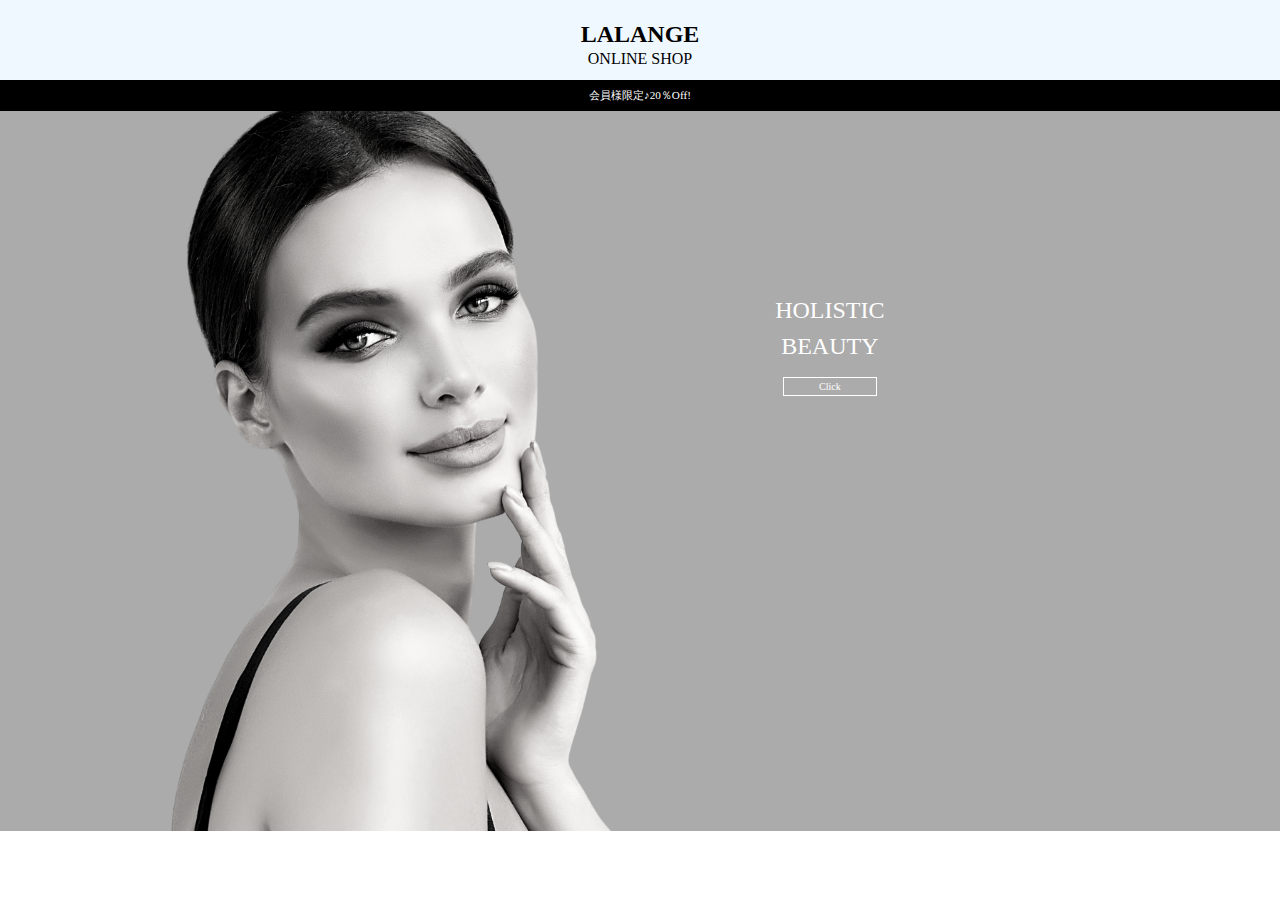
==== LALANJE/index.html @ 705c4b1c "top-banner" ====
<!DOCTYPE html>
<html lang="ja">

<head>
    <meta charset="UTF-8">
    <meta name="viewport" content="width=device-width, initial-scale=1.0">
    <title>LALANJE lesson</title>
    <link rel="stylesheet" href="./css/reset.css">
    <link rel="stylesheet" href="./css/LALANJE.css">
    <link rel="stylesheet" href="https://use.fontawesome.com/releases/v5.1.0/css/all.css"
        integrity="sha384-lKuwvrZot6UHsBSfcMvOkWwlCMgc0TaWr+30HWe3a4ltaBwTZhyTEggF5tJv8tbt" crossorigin="anonymous">
</head>

<body>
    <div class="container">
        <div class="header">
            <i class="fas fa-align-justify"></i>
            <div class="main-logo">
                <h1>LALANGE</h1>
                <p>ONLINE SHOP</p>
            </div>
            <i class="fas fa-portrait"></i>
        </div>
        <div class="banner">
            <p>会員様限定♪20％Off!</p>
        </div>
        <div class="top-img">
            <img src="./images/welcome-img2.png" alt="">
            <p>HOLISTIC<br>
                BEAUTY<br>
                <span class="click">Click</span></p>
        </div>
    </div>
    </div>

</body>

</html>
---- LALANJE/css/LALANJE.css ----
div {
    box-sizing: border-box;
}

.container {
    width: 100%;
}

body {
    text-align: center;
    font-family: serif;
}

.header {
    width: 100%;
    height: 80px;
    padding: 20px;
    background-color: aliceblue;
    display: flex;
    justify-content: space-between;
}

.fas {
    font-size: 40px;
    line-height: 80px;
}

i {
    display: inline-block;
}

.main-logo {
    font-size: 1.5rem;
    line-height: 1.2;
}

.main-logo P {
    font-size: 16px;
}

.banner {
    background-color: black;
    color: white;
    font-size: 0.7rem;
    /* line-height: 2.5; */
    padding: 10px;
}

.top-img {
    width: 100%;
    position: relative;
}

.top-img img{
    width: 100%;
    font-size; 24px;
}

.top-img p {
    position: absolute;
    top: 25%;
    left: 60%;
    font-size: 24px;
    line-height: 1.5;
    color: white;
}

.click {
    border: 1px white solid;
    padding: 3px 35px;
    font-size: 10px;
    margin: 15px;
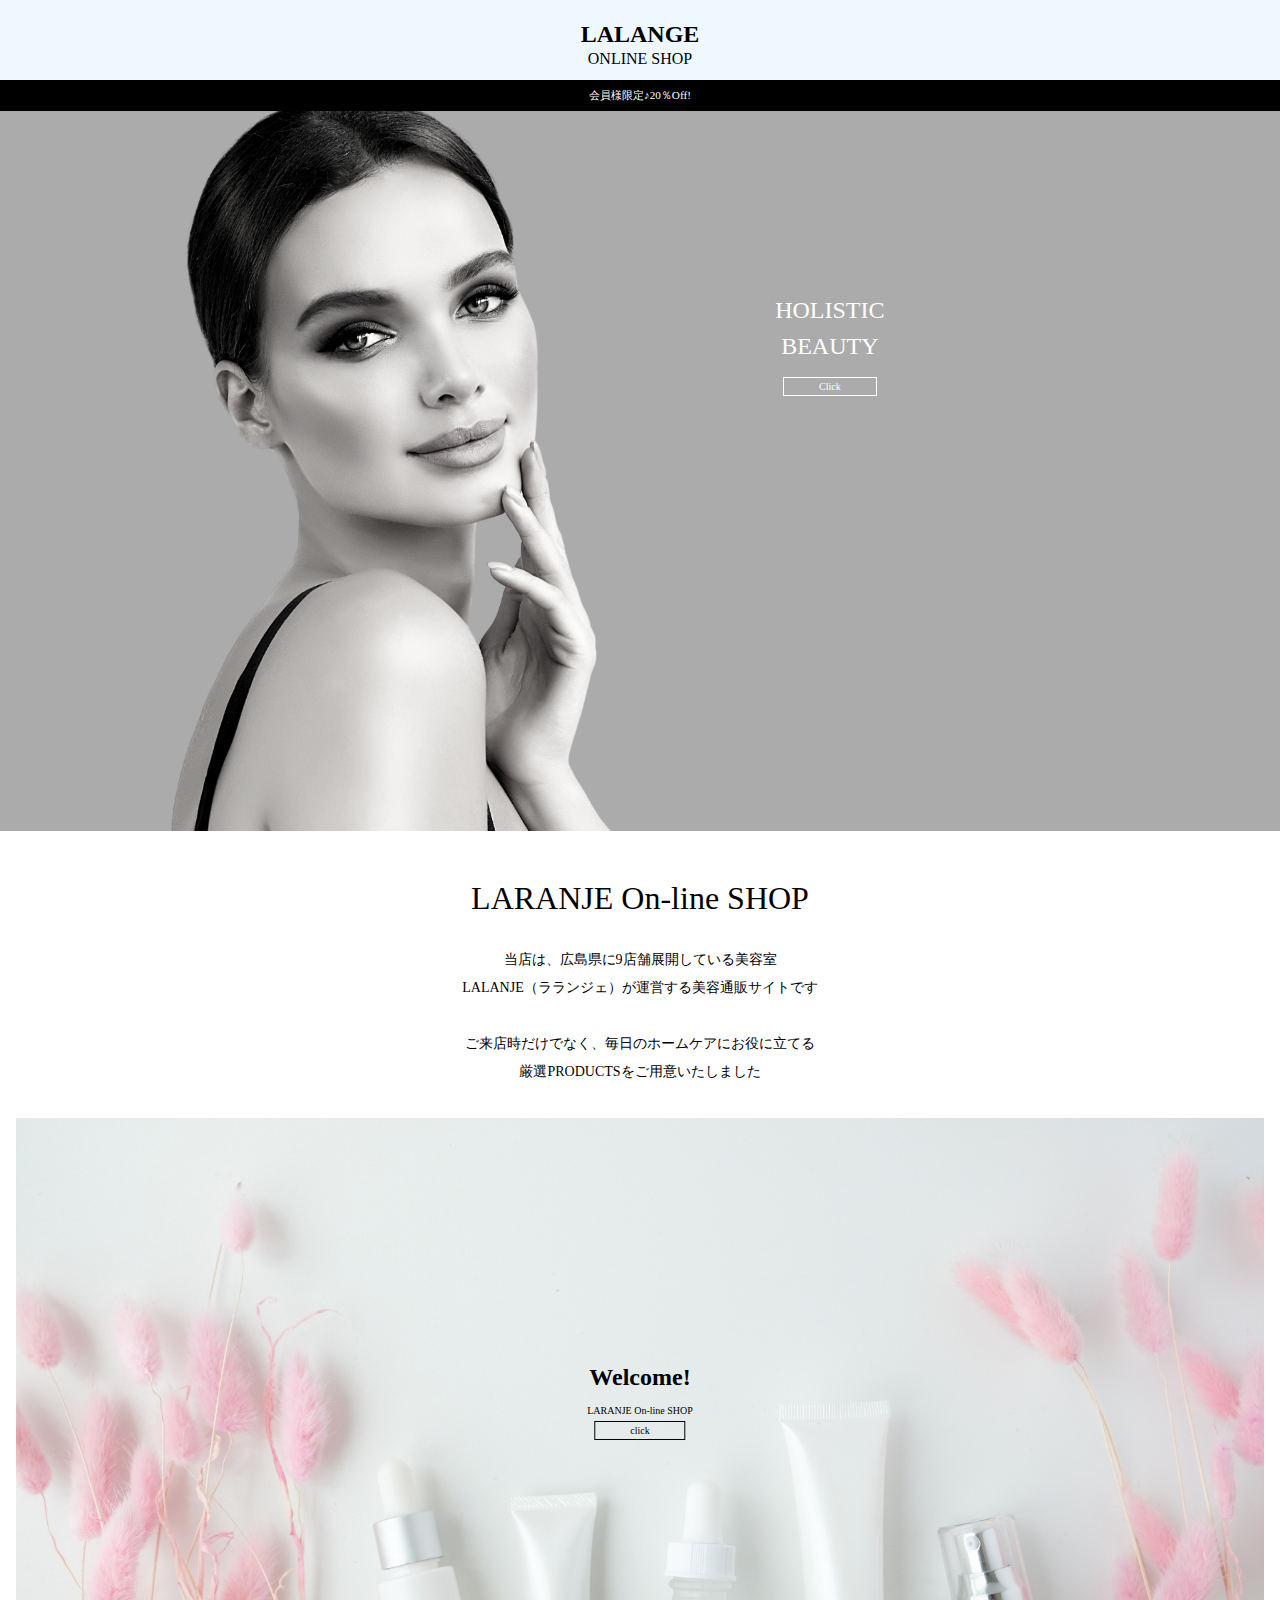
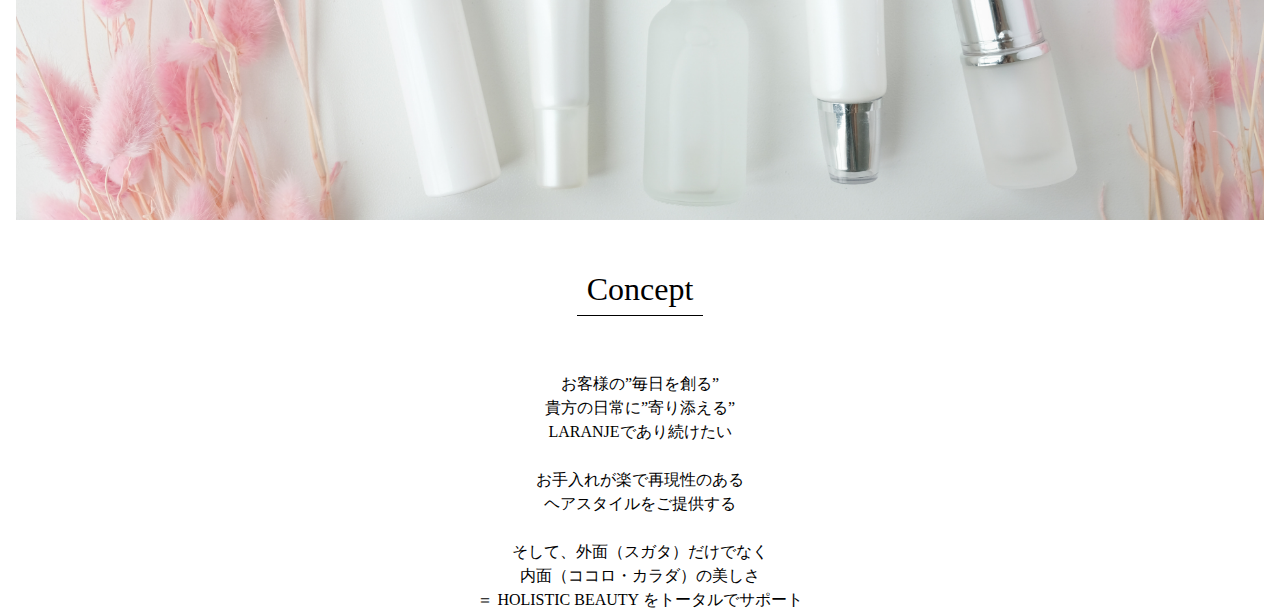
==== commit 39f7db2a: "concept" ====
--- a/LALANJE/index.html
+++ b/LALANJE/index.html
@@ -30,8 +30,39 @@
                 BEAUTY<br>
                 <span class="click">Click</span></p>
         </div>
-    </div>
-    </div>
+        <div class="top-comment">
+
+            <h1>LARANJE On-line SHOP</h1>
+            <p>当店は、広島県に9店舗展開している美容室<br>
+                LALANJE（ラランジェ）が運営する美容通販サイトです<br>
+                <br>
+                ご来店時だけでなく、毎日のホームケアにお役に立てる<br>
+                厳選PRODUCTSをご用意いたしました</p>
+        </div>
+        <div class="welcome-img">
+            <img src="./images/cosme.png" alt="">
+            <div class="welcome-text">
+                <h2>Welcome!</h2>
+                <p>LARANJE On-line SHOP<br>
+                    <span class="click2">click</span></p>
+            </div>
+        </div>
+        <div class="concept">
+            <h3>Concept</h3>
+            <div class="concept-text">
+                <p>お客様の”毎日を創る”<br>
+                    貴方の日常に”寄り添える”<br>
+                    LARANJEであり続けたい<br>
+                    <br>
+                    お手入れが楽で再現性のある<br>
+                    ヘアスタイルをご提供する<br>
+                    <br>
+                    そして、外面（スガタ）だけでなく<br>
+                    内面（ココロ・カラダ）の美しさ<br>
+                    ＝ HOLISTIC BEAUTY をトータルでサポート</p>
+            </div>
+
+        </div>
 
 </body>
 
--- a/LALANJE/css/LALANJE.css
+++ b/LALANJE/css/LALANJE.css
@@ -69,4 +69,66 @@
     border: 1px white solid;
     padding: 3px 35px;
     font-size: 10px;
-    margin: 15px;+    margin: 15px;
+}
+
+.top-comment h1{
+    font-size: 32px;
+    font-weight: 200;
+    margin: 3rem 3rem 0 3rem;
+    text-align: center;
+}
+
+.top-comment p{
+    font-size: 14px;
+    padding: 2rem 3rem 1rem 3rem;
+    line-height: 2;
+    text-align: center;
+}
+
+.welcome-img {
+    padding:1rem;
+    position: relative;
+}
+
+.welcome-img img {
+    width: 100%;
+}
+
+.welcome-text {
+    position: absolute;
+    top: 40%;
+    left: 50%;
+    transform: translate(-50%, -50%);
+    -webkit-transform: translate(-50%, -50%);
+    -ms-transform: translate(-50%, -50%);
+    font-size: 24px;
+    line-height: 2;
+    color: black;
+}
+
+.welcome-text p{
+    font-size: 10px;
+}
+
+.click2 {
+    border: 1px black solid;
+    padding: 3px 35px;
+    font-size: 10px;
+    margin: 15px;
+}
+
+h3 {
+    display: inline-block;
+    font-size: 32px;
+    font-weight: 100;
+    border-bottom: solid 1px black;
+    margin: 1.5rem 0 3.5rem 0;
+    text-align: 1.5;
+    padding: 10px;
+}
+
+.concept-text {
+    font-size: 16px;
+    line-height: 1.5;
+}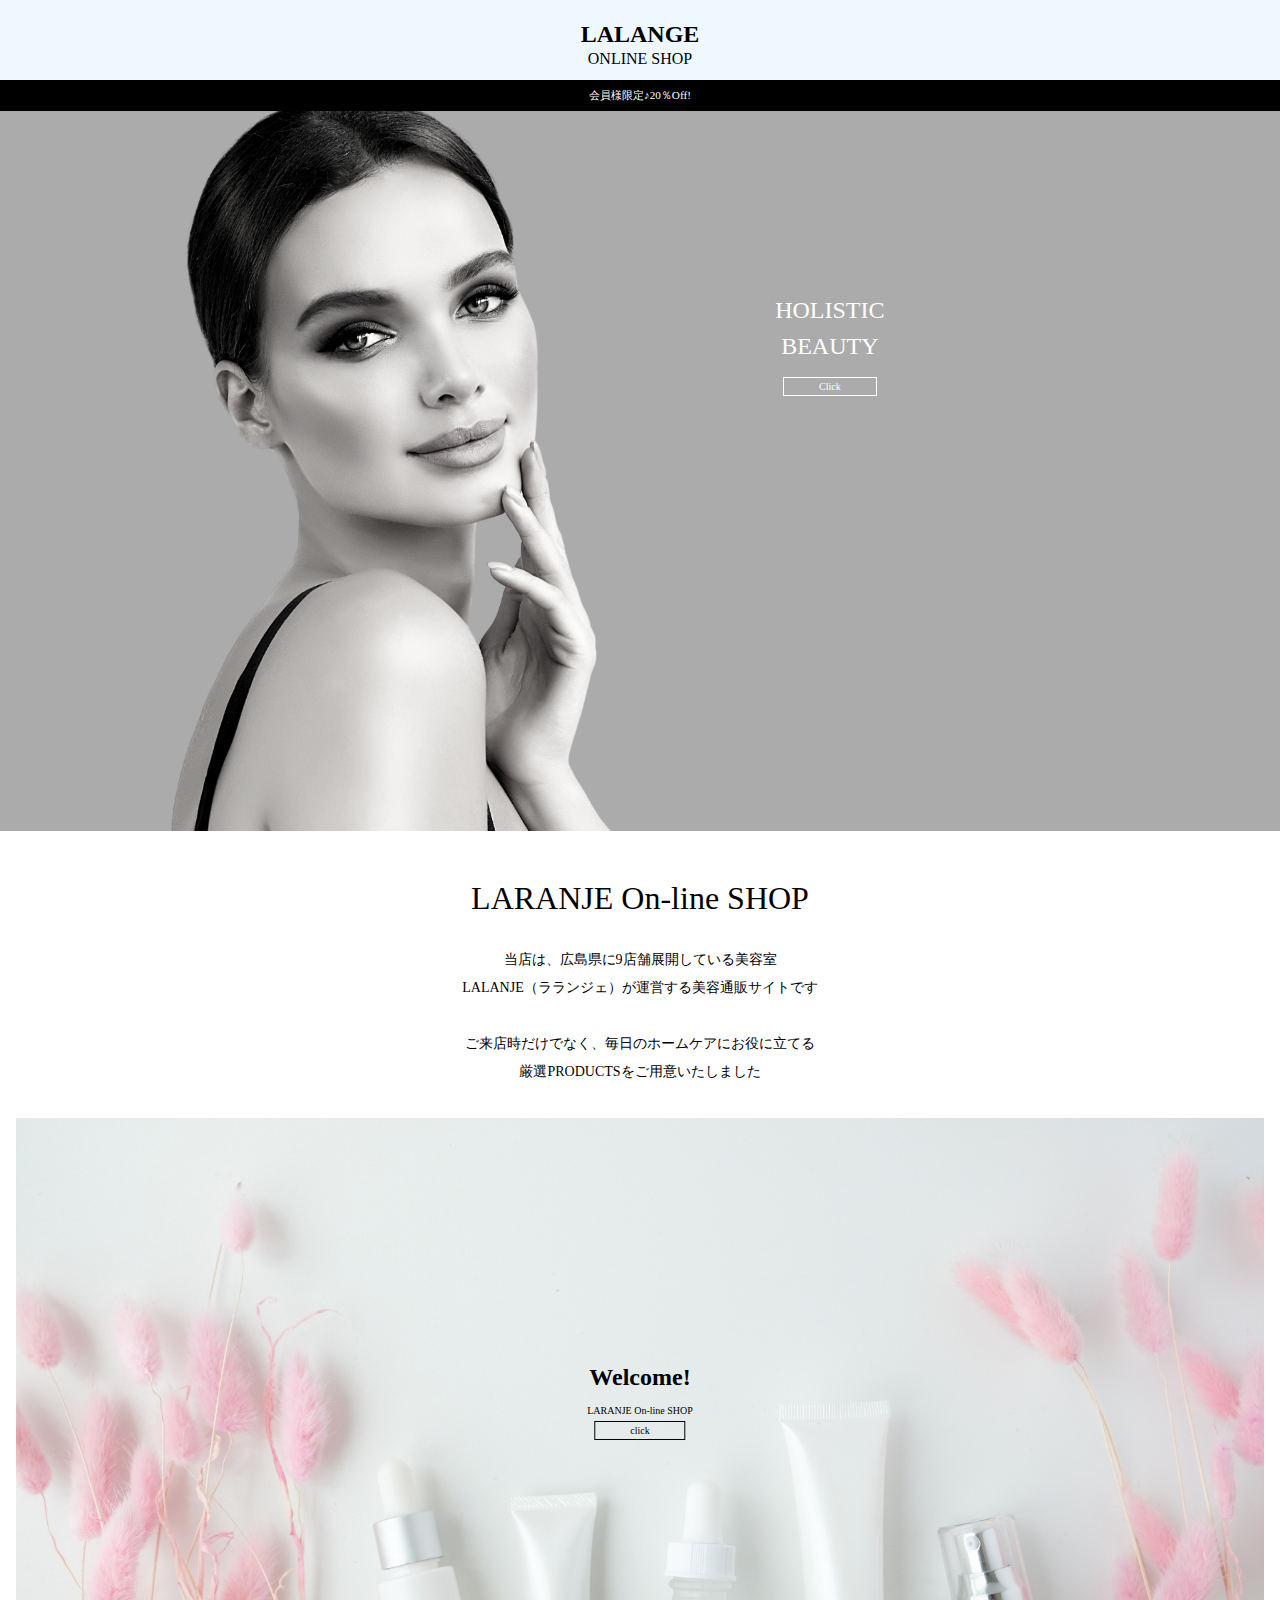
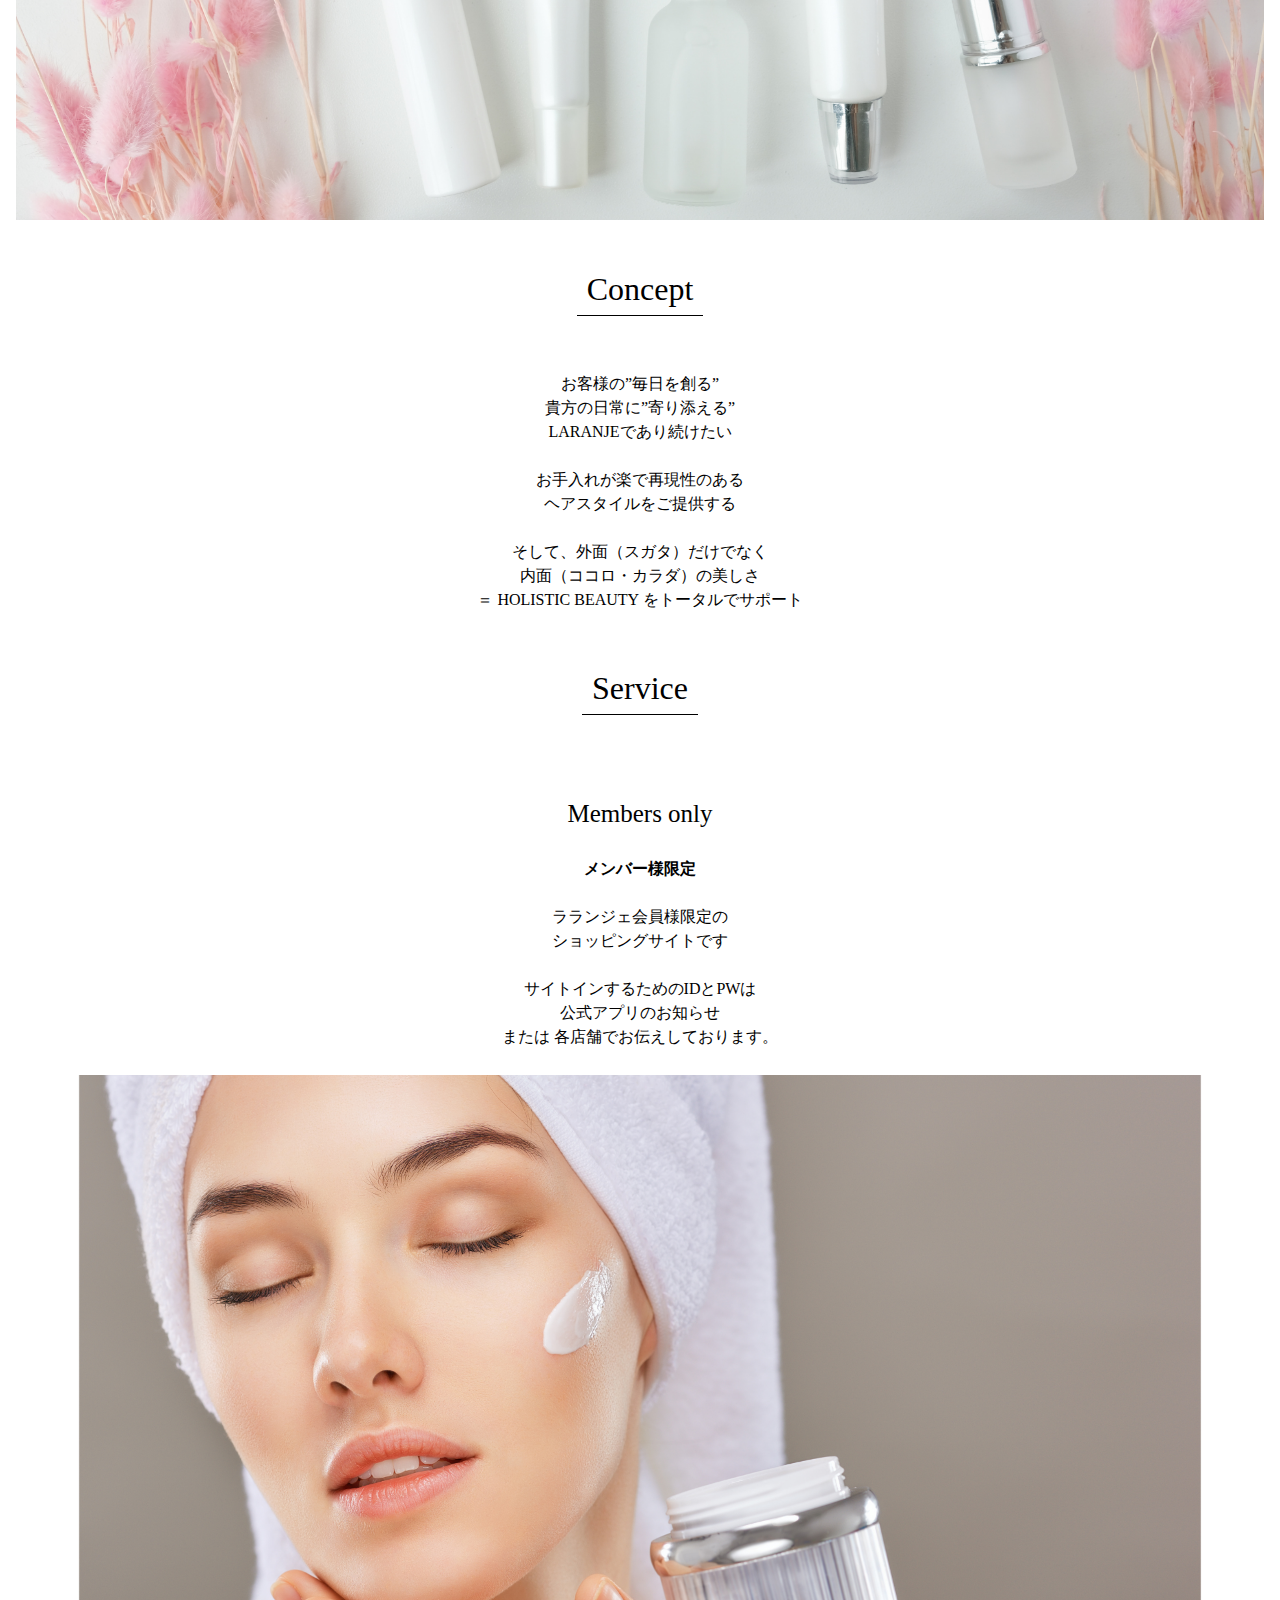
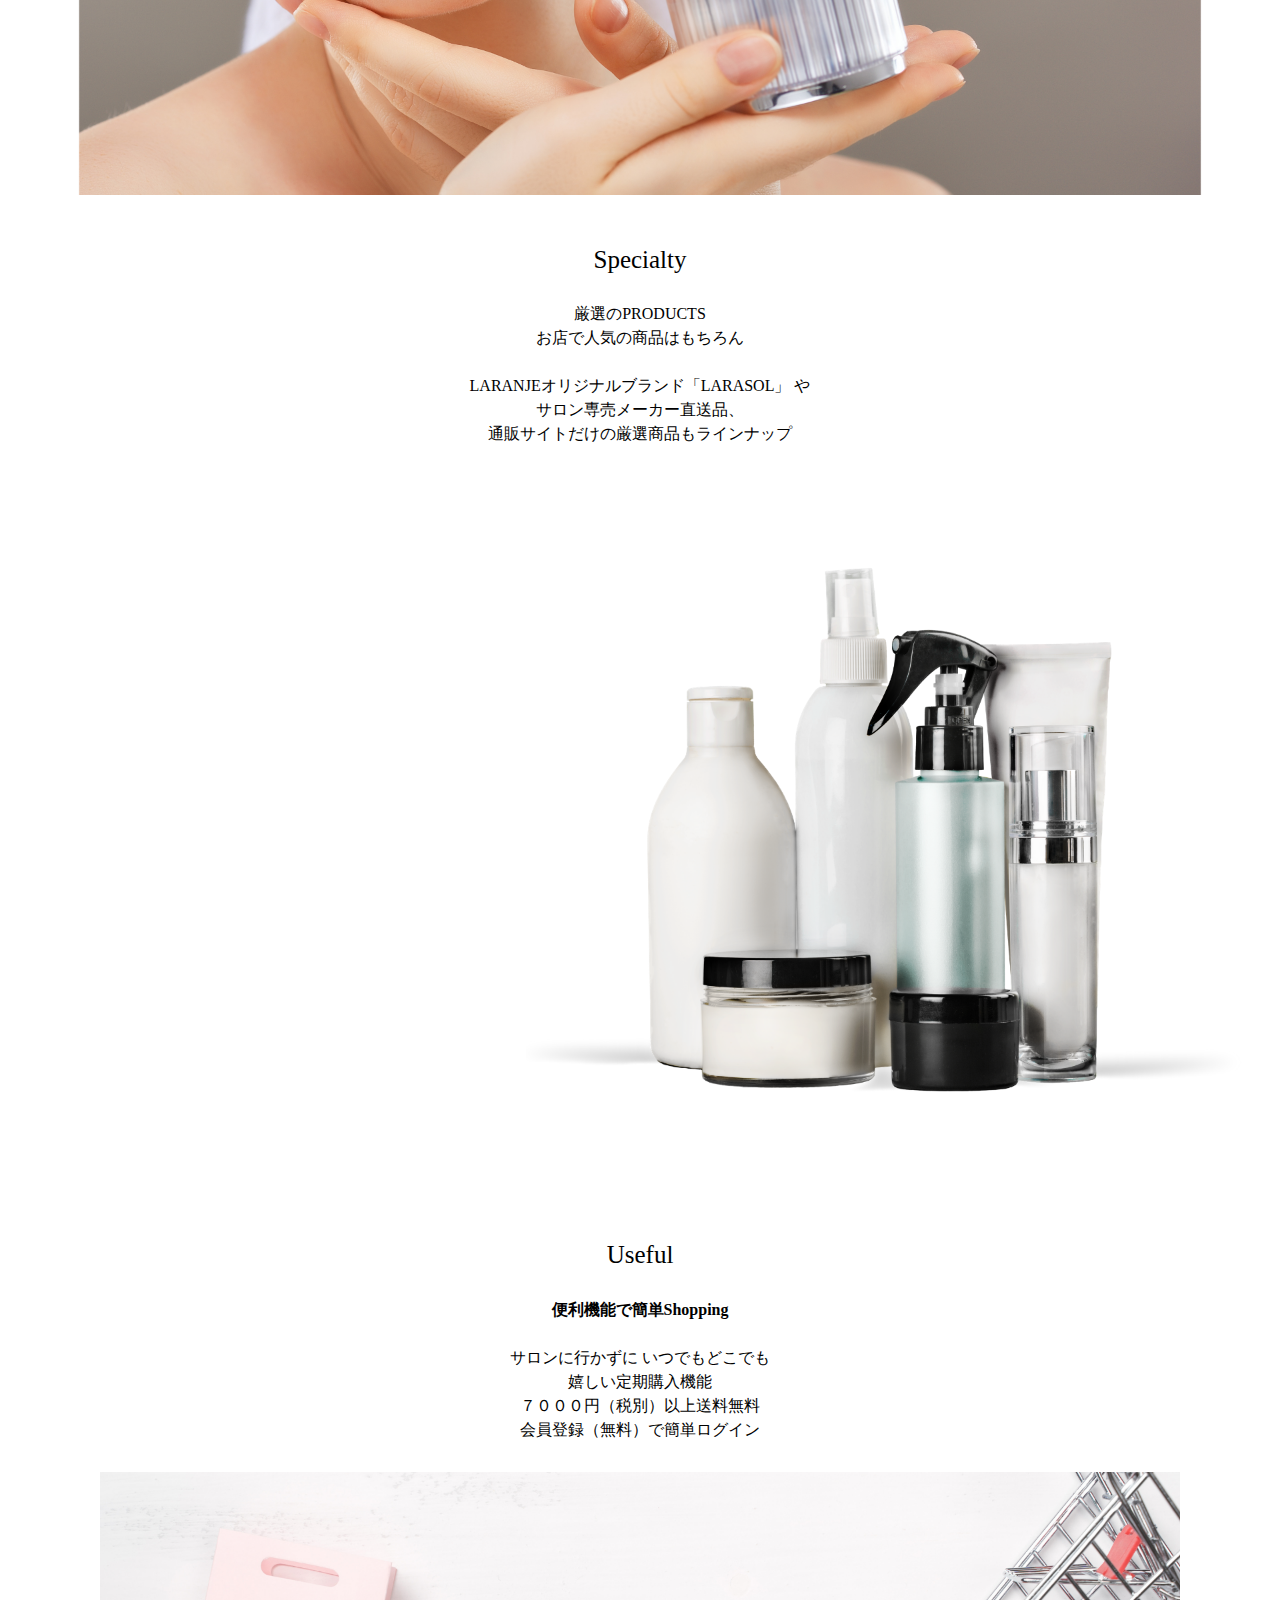
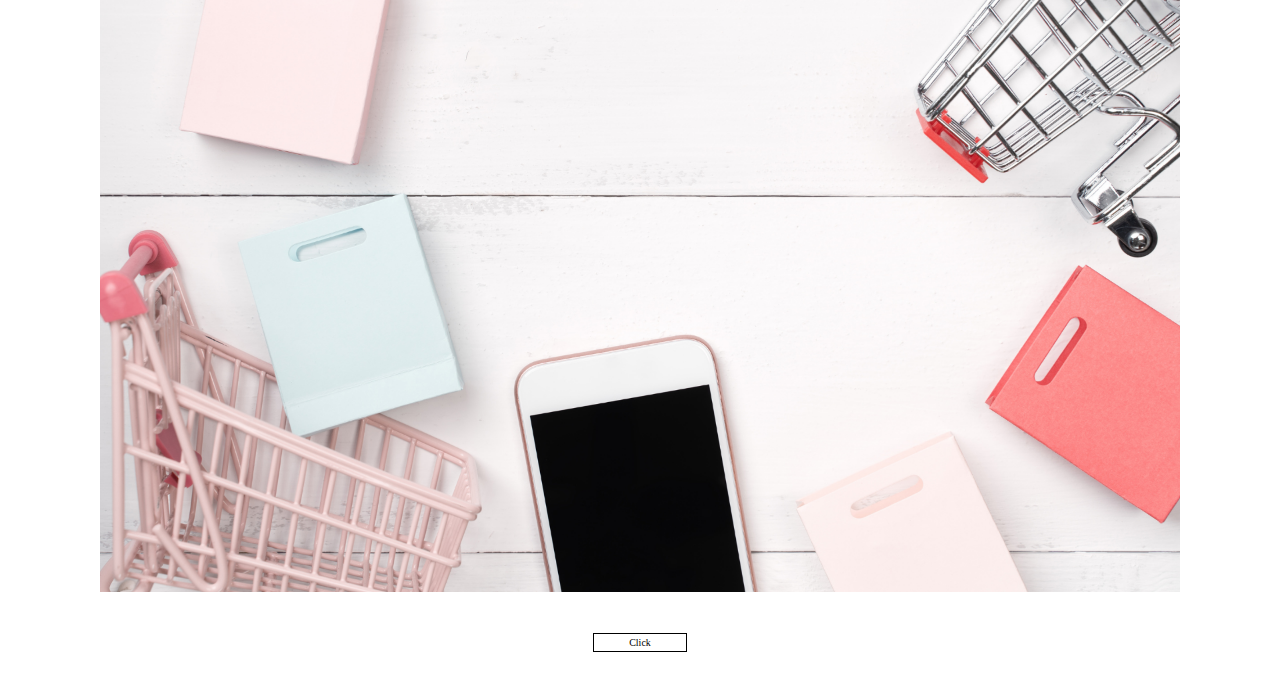
==== commit f41e09d1: "useful" ====
--- a/LALANJE/index.html
+++ b/LALANJE/index.html
@@ -61,9 +61,53 @@
                     内面（ココロ・カラダ）の美しさ<br>
                     ＝ HOLISTIC BEAUTY をトータルでサポート</p>
             </div>
+        </div>
+        <div class="Service">
+            <h4>Service</h4>
+            <div class="concept-text">
+                <i class="fas fa-lock"></i>
+                <p><span class="member">Members only</span><br>
+                    <br>
+                    <b>メンバー様限定</b><br>
+                    <br>
+                    ラランジェ会員様限定の<br>
+                    ショッピングサイトです<br>
+                    <br>
+                    サイトインするためのIDとPWは<br>
+                    公式アプリのお知らせ<br>
+                    または 各店舗でお伝えしております。</p>
+                <img src="./images/members-only-img2.png" alt="">
+            </div>
 
+            <div class="specialty">
+                <i class="fas fa-home"></i>
+                <p><span class="member">Specialty</span><br>
+                    <br>
+                    厳選のPRODUCTS<br>
+                    お店で人気の商品はもちろん<br>
+                    <br>
+                    LARANJEオリジナルブランド「LARASOL」 や<br>
+                    サロン専売メーカー直送品、<br>
+                    通販サイトだけの厳選商品もラインナップ<br>
+                    <br>
+                    <img src="./images/cosme2.png" alt="">
+            </div>
+            <div class="useful">
+                <i class="far fa-bookmark"></i>
+                <p><span class="useful-i">Useful</span><br>
+                    <br>
+                    <b>便利機能で簡単Shopping</b><br>
+                    <br>
+                    サロンに行かずに いつでもどこでも<br>
+                    嬉しい定期購入機能<br>
+                    ７０００円（税別）以上送料無料<br>
+                    会員登録（無料）で簡単ログイン<br>
+                    <img src="./images/Useful-img.png" alt="">
+
+                    <span class="click2">Click</span></p>
+            </div>
         </div>
-
+    </div>
 </body>
 
 </html>--- a/LALANJE/css/LALANJE.css
+++ b/LALANJE/css/LALANJE.css
@@ -91,7 +91,9 @@
     position: relative;
 }
 
-.welcome-img img {
+.welcome-img img,
+.Service img,
+.useful img {
     width: 100%;
 }
 
@@ -118,7 +120,9 @@
     margin: 15px;
 }
 
-h3 {
+h3,
+h4,
+h5 {
     display: inline-block;
     font-size: 32px;
     font-weight: 100;
@@ -128,7 +132,38 @@
     padding: 10px;
 }
 
-.concept-text {
+.concept-text,
+.specialty,
+.useful {
     font-size: 16px;
     line-height: 1.5;
+}
+
+.member,.useful-i{
+    font-size: 25px;
+}
+
+.concept-text p {
+    margin: 0 0 26px 0;
+}
+
+.Specialty img {
+    width: 100%;
+}
+
+.fa-home,
+.fa-bookmark {
+    margin-top: 32px;
+}
+
+.fa-bookmark {
+    font-size: 50px;
+}
+
+.useful img {
+    margin: 30px 0 30px 0;
+}
+
+.useful p {
+    margin: 0 0 30px 0 ;
 }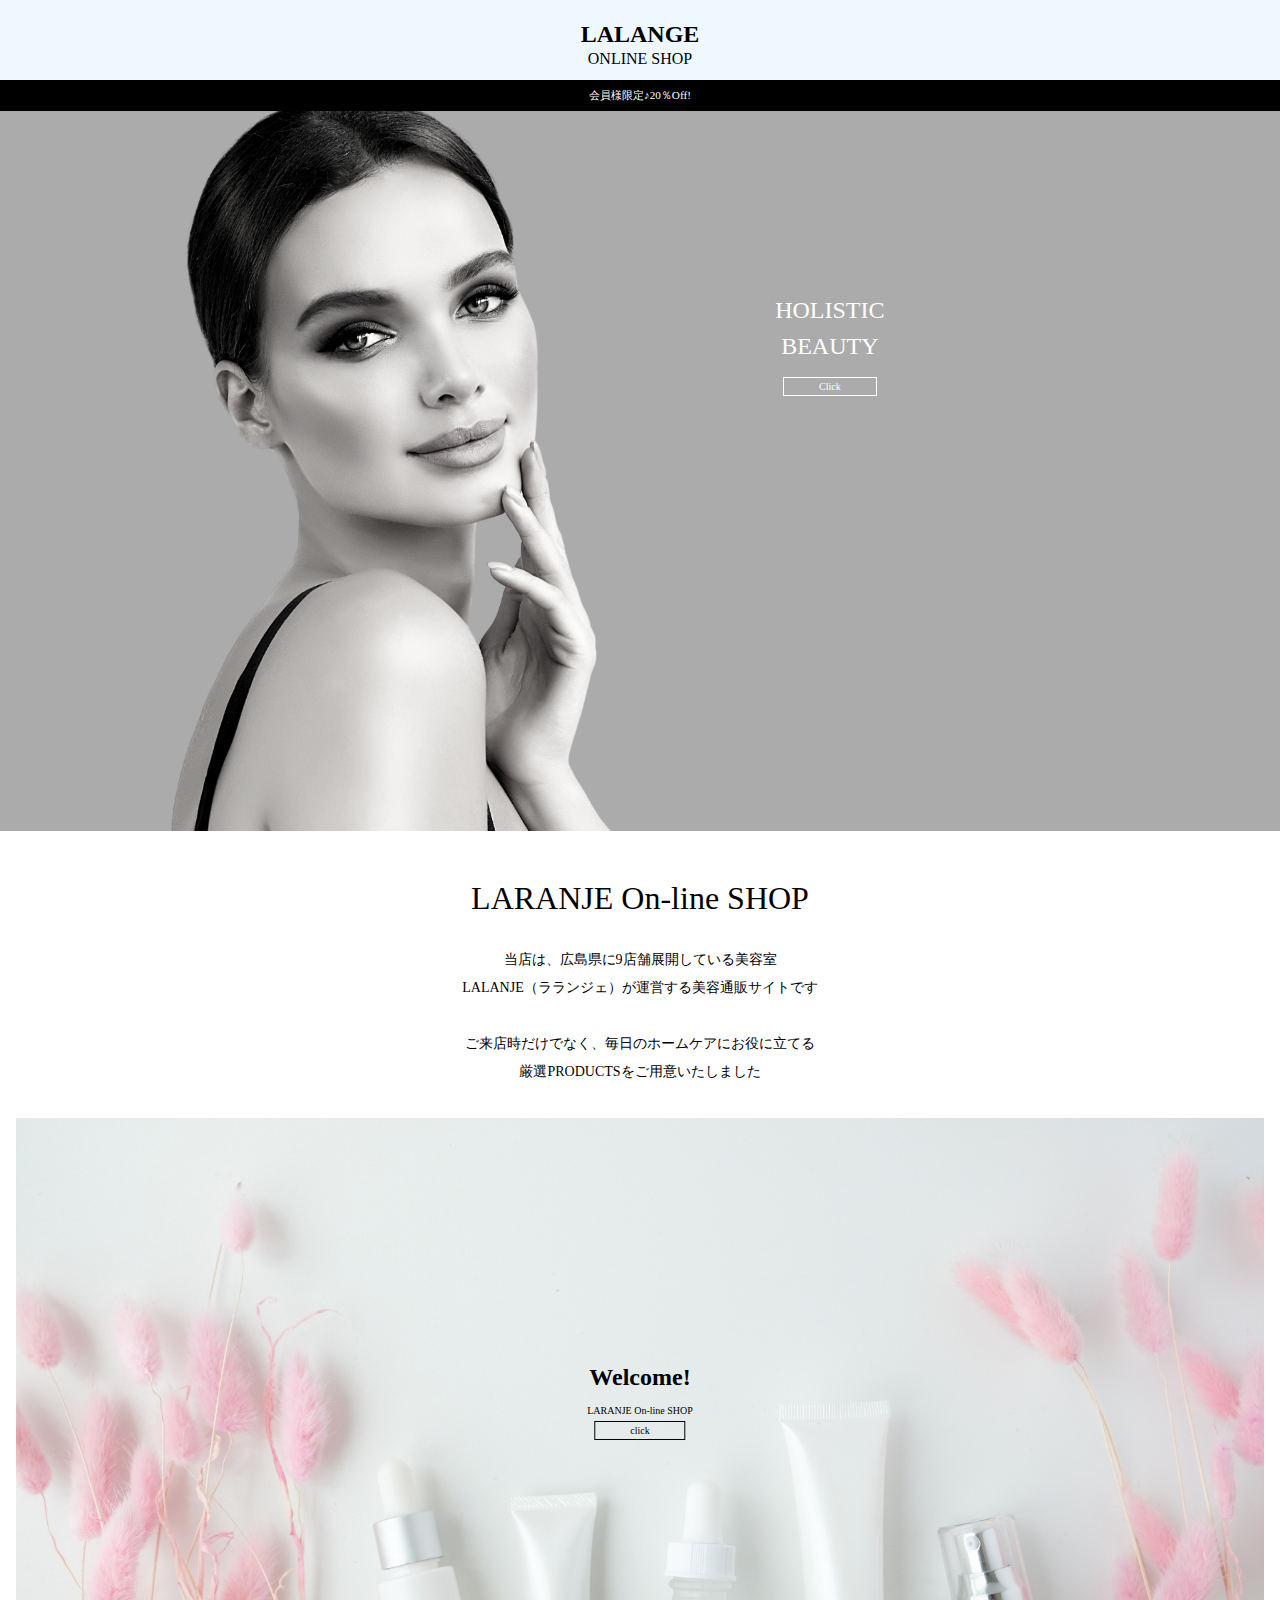
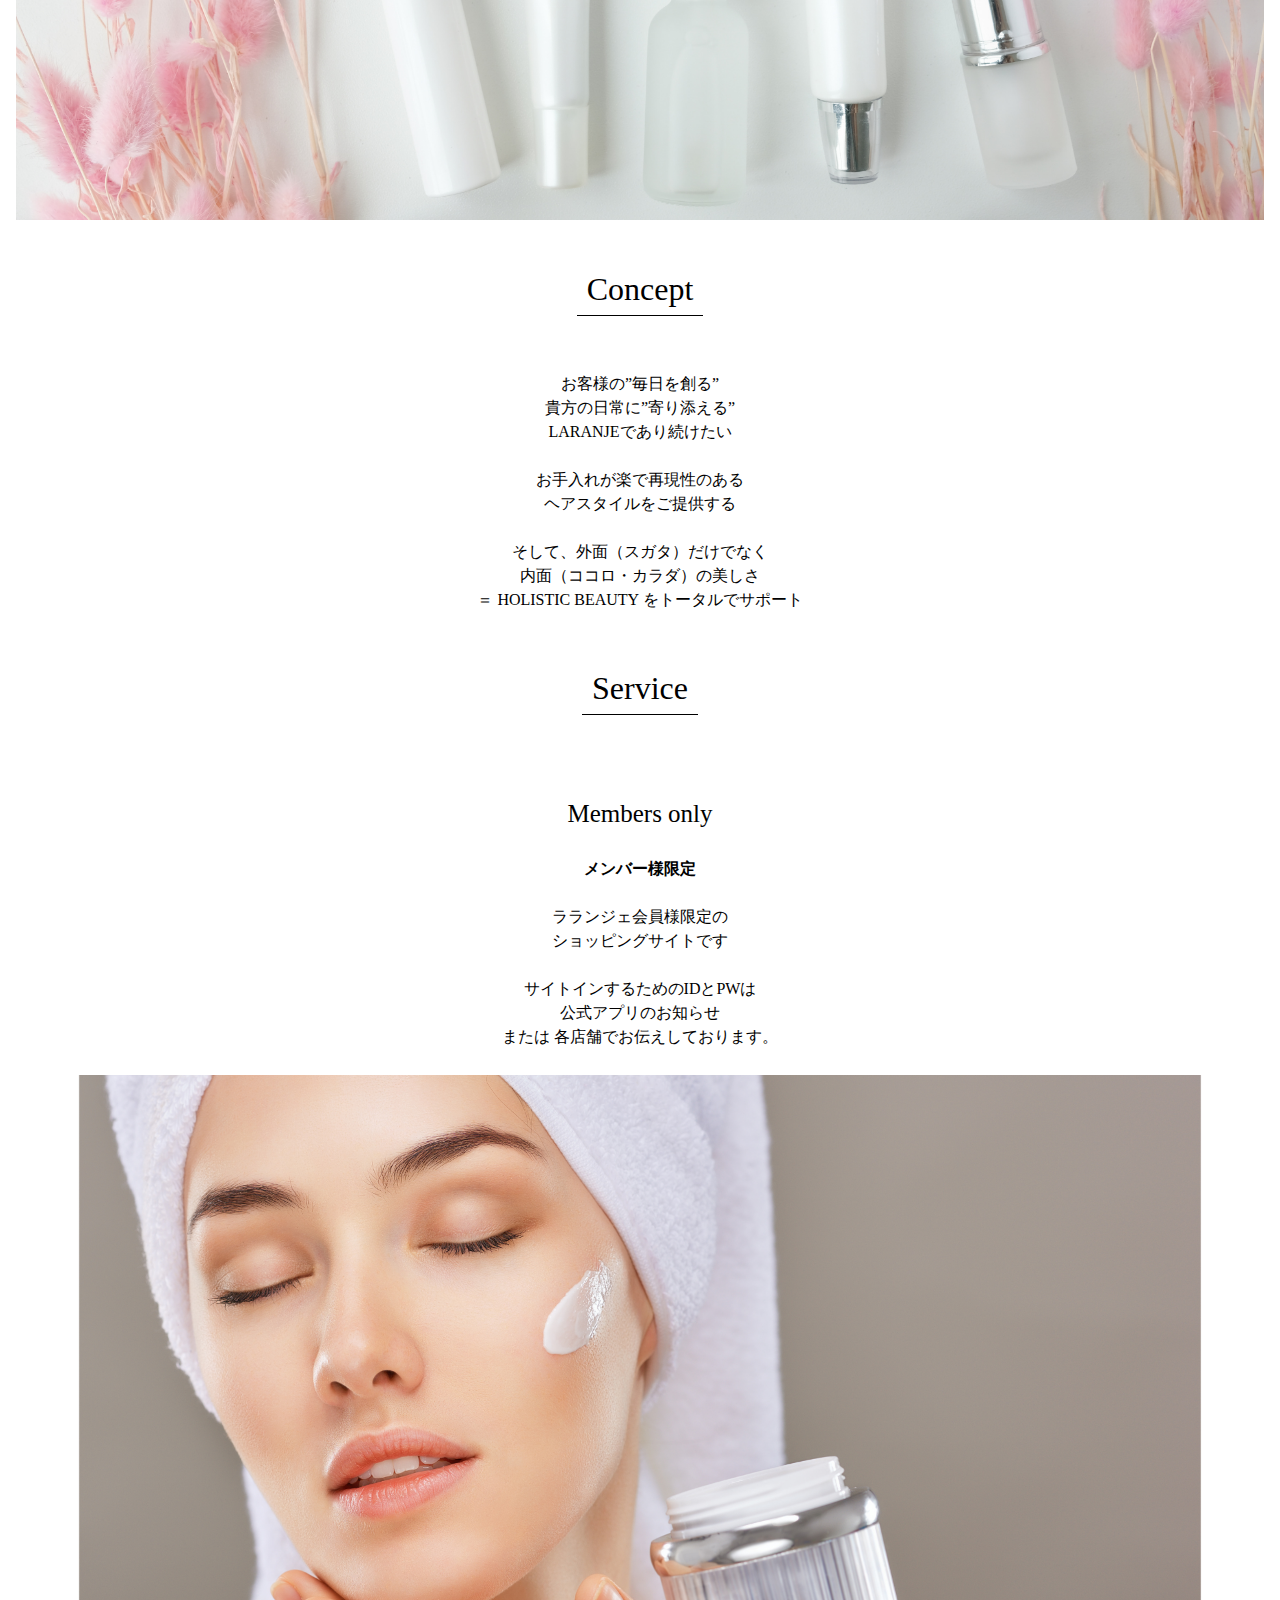
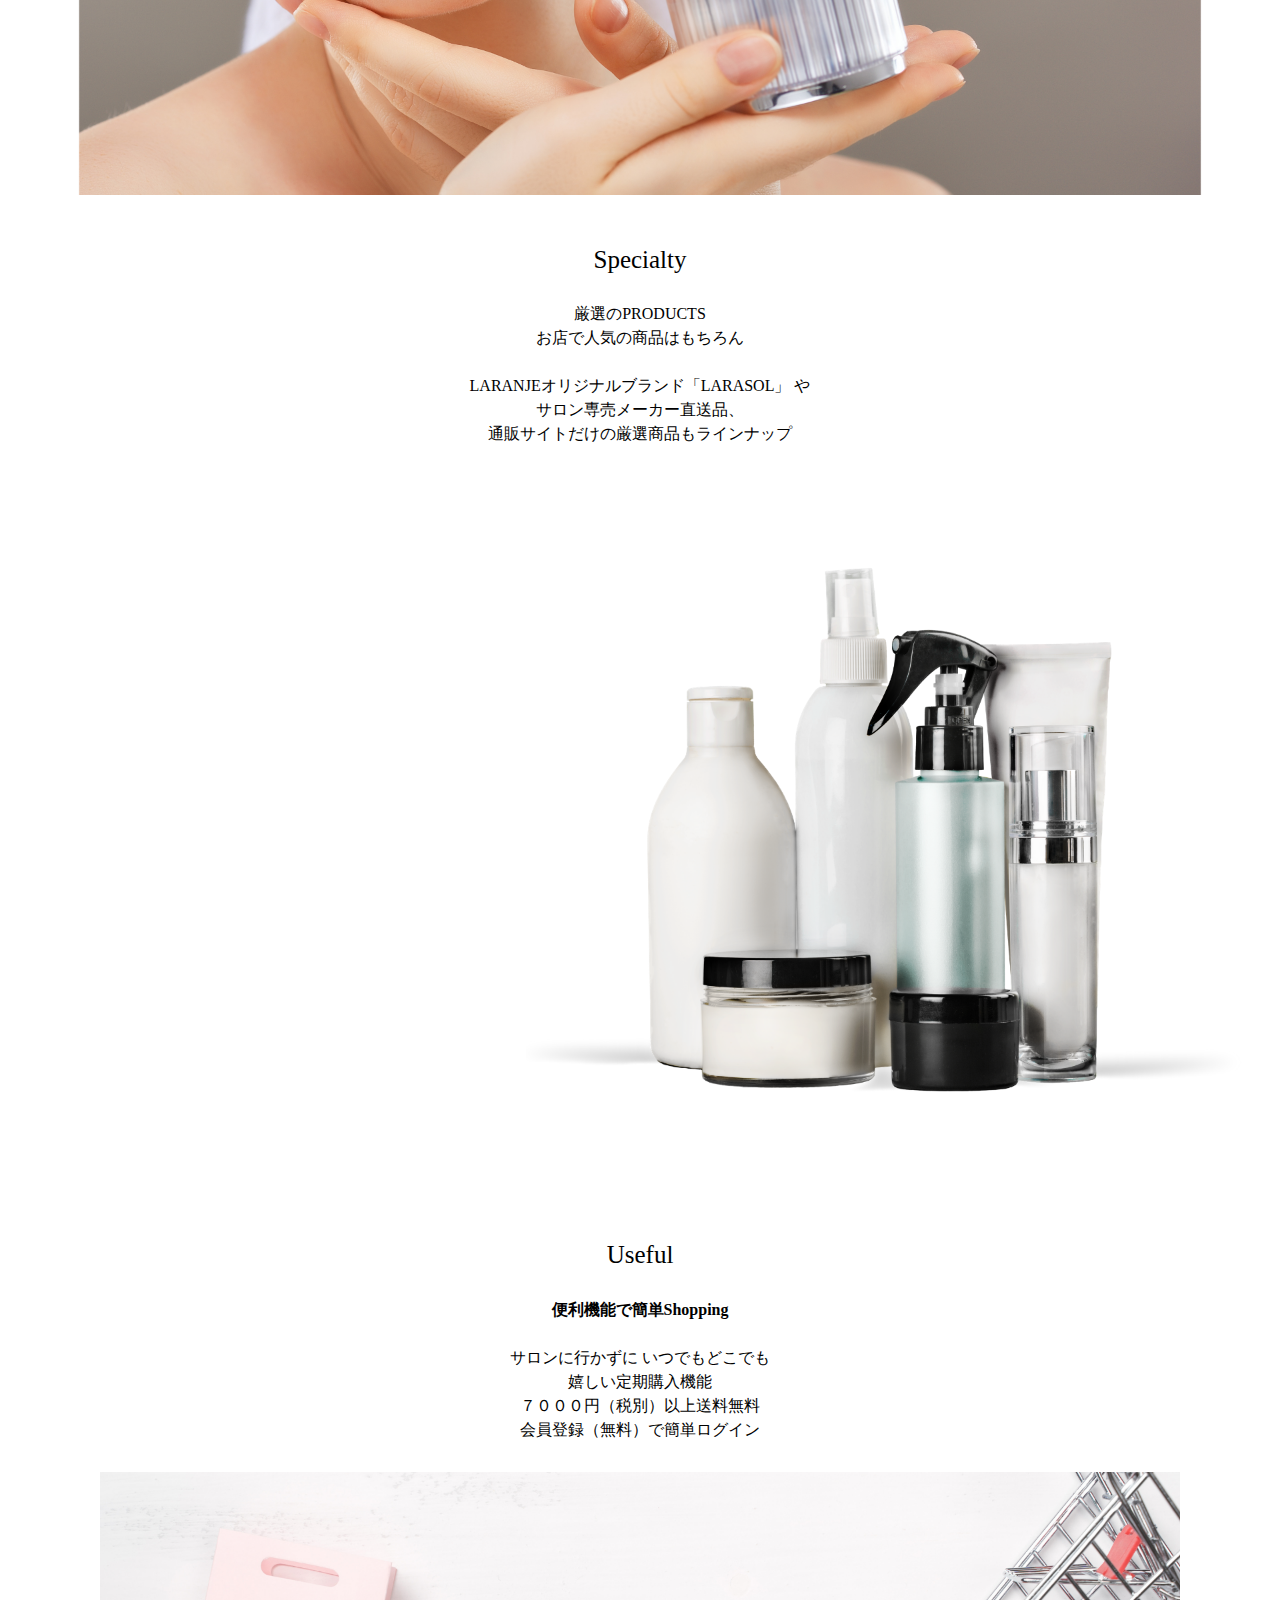
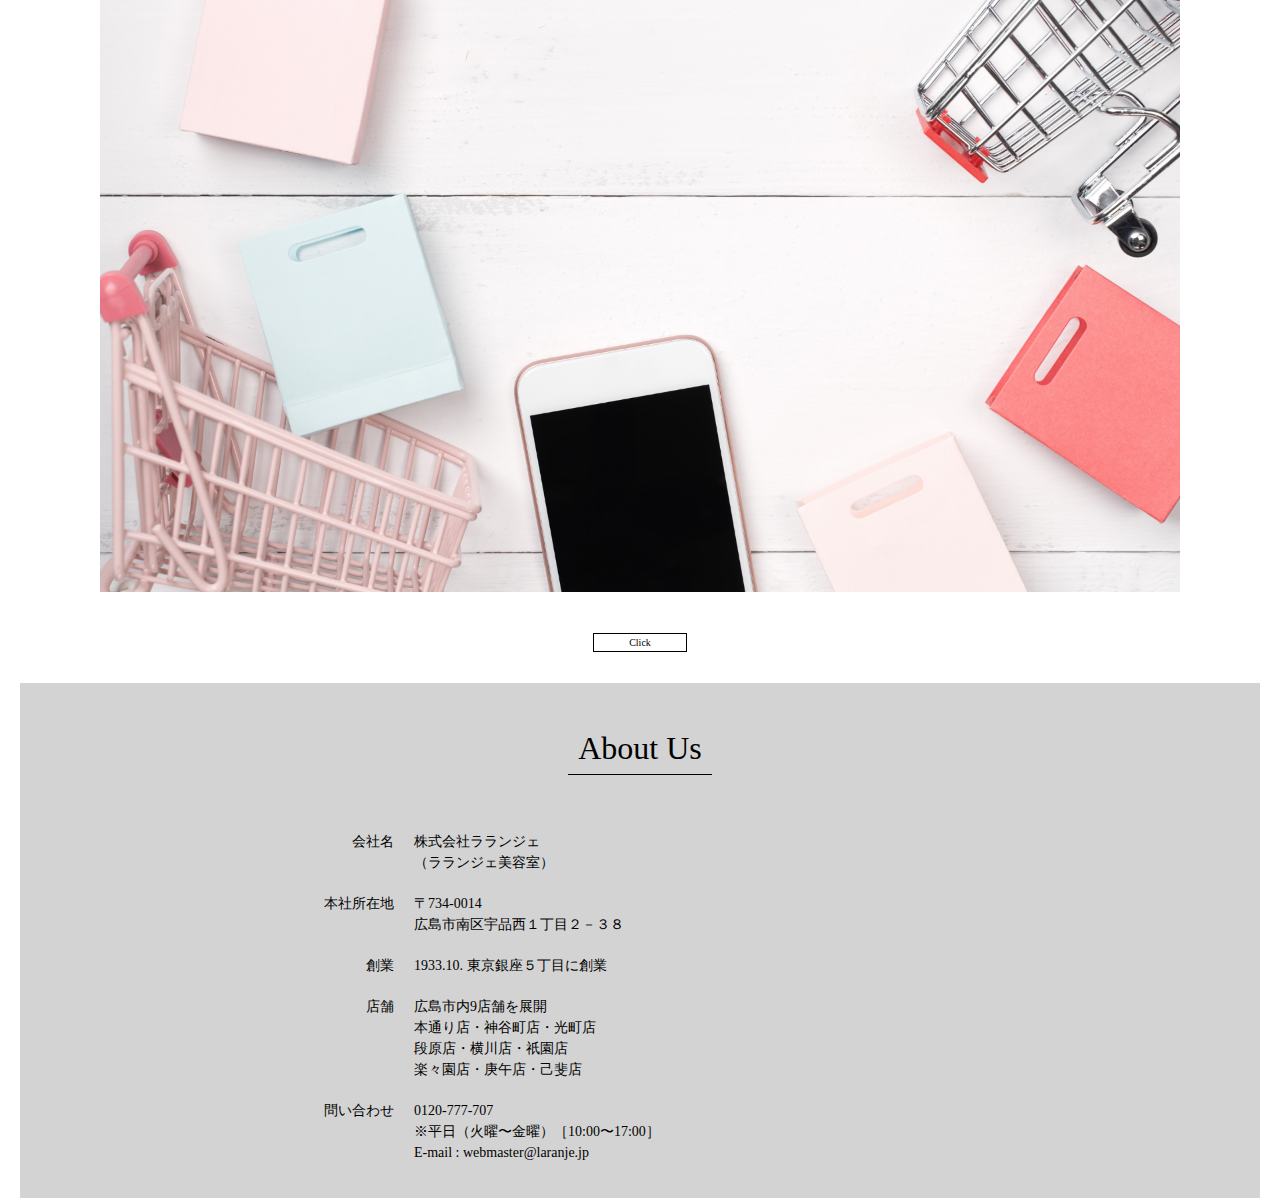
==== commit 957c26b9: "about-us" ====
--- a/LALANJE/index.html
+++ b/LALANJE/index.html
@@ -107,6 +107,42 @@
                     <span class="click2">Click</span></p>
             </div>
         </div>
+        <div class="about-us">
+            <h5>About Us</h5>
+            <div class="about-us-text">
+                <p class="about-us-left">会社名</p>
+                <p class="about-us-right">
+                    株式会社ラランジェ<br>
+                    （ラランジェ美容室）</p>
+            </div>
+            <div class="about-us-text">
+                <p class="about-us-left">本社所在地</p>
+                <p class="about-us-right">
+                    〒734-0014<br>
+                    広島市南区宇品西１丁目２－３８</p>
+            </div>
+            <div class="about-us-text">
+                <p class="about-us-left">創業</p>
+                <p class="about-us-right">
+                    1933.10. 東京銀座５丁目に創業</p>
+            </div>
+            <div class="about-us-text">
+                <p class="about-us-left">店舗</p>
+                <p class="about-us-right">
+                    広島市内9店舗を展開<br>
+                    本通り店・神谷町店・光町店<br>
+                    段原店・横川店・祇園店<br>
+                    楽々園店・庚午店・己斐店</p>
+            </div>
+            <div class="about-us-text">
+                <p class="about-us-left">問い合わせ</p>
+                <p class="about-us-right">
+                    0120-777-707<br>
+                    ※平日（火曜〜金曜）［10:00〜17:00］<br>
+                    E-mail : webmaster@laranje.jp</p>
+            </div>
+
+        </div>
     </div>
 </body>
 
--- a/LALANJE/css/LALANJE.css
+++ b/LALANJE/css/LALANJE.css
@@ -166,4 +166,29 @@
 
 .useful p {
     margin: 0 0 30px 0 ;
+}
+
+.about-us {
+    background-color: lightgray;
+    margin: 0 20px;
+    padding: 15px 0;
+}
+
+.about-us-text {
+    font-size: 14px;
+    display: flex;
+    line-height: 1.5;
+    justify-content: center;
+    margin: 0 20px 20px 20px;
+}
+
+.about-us-left {
+    width: 30%;
+    text-align: right;
+    margin:0 20px 0 0px;
+}
+
+.about-us-right {
+    text-align: left;
+    width: 70%;
 }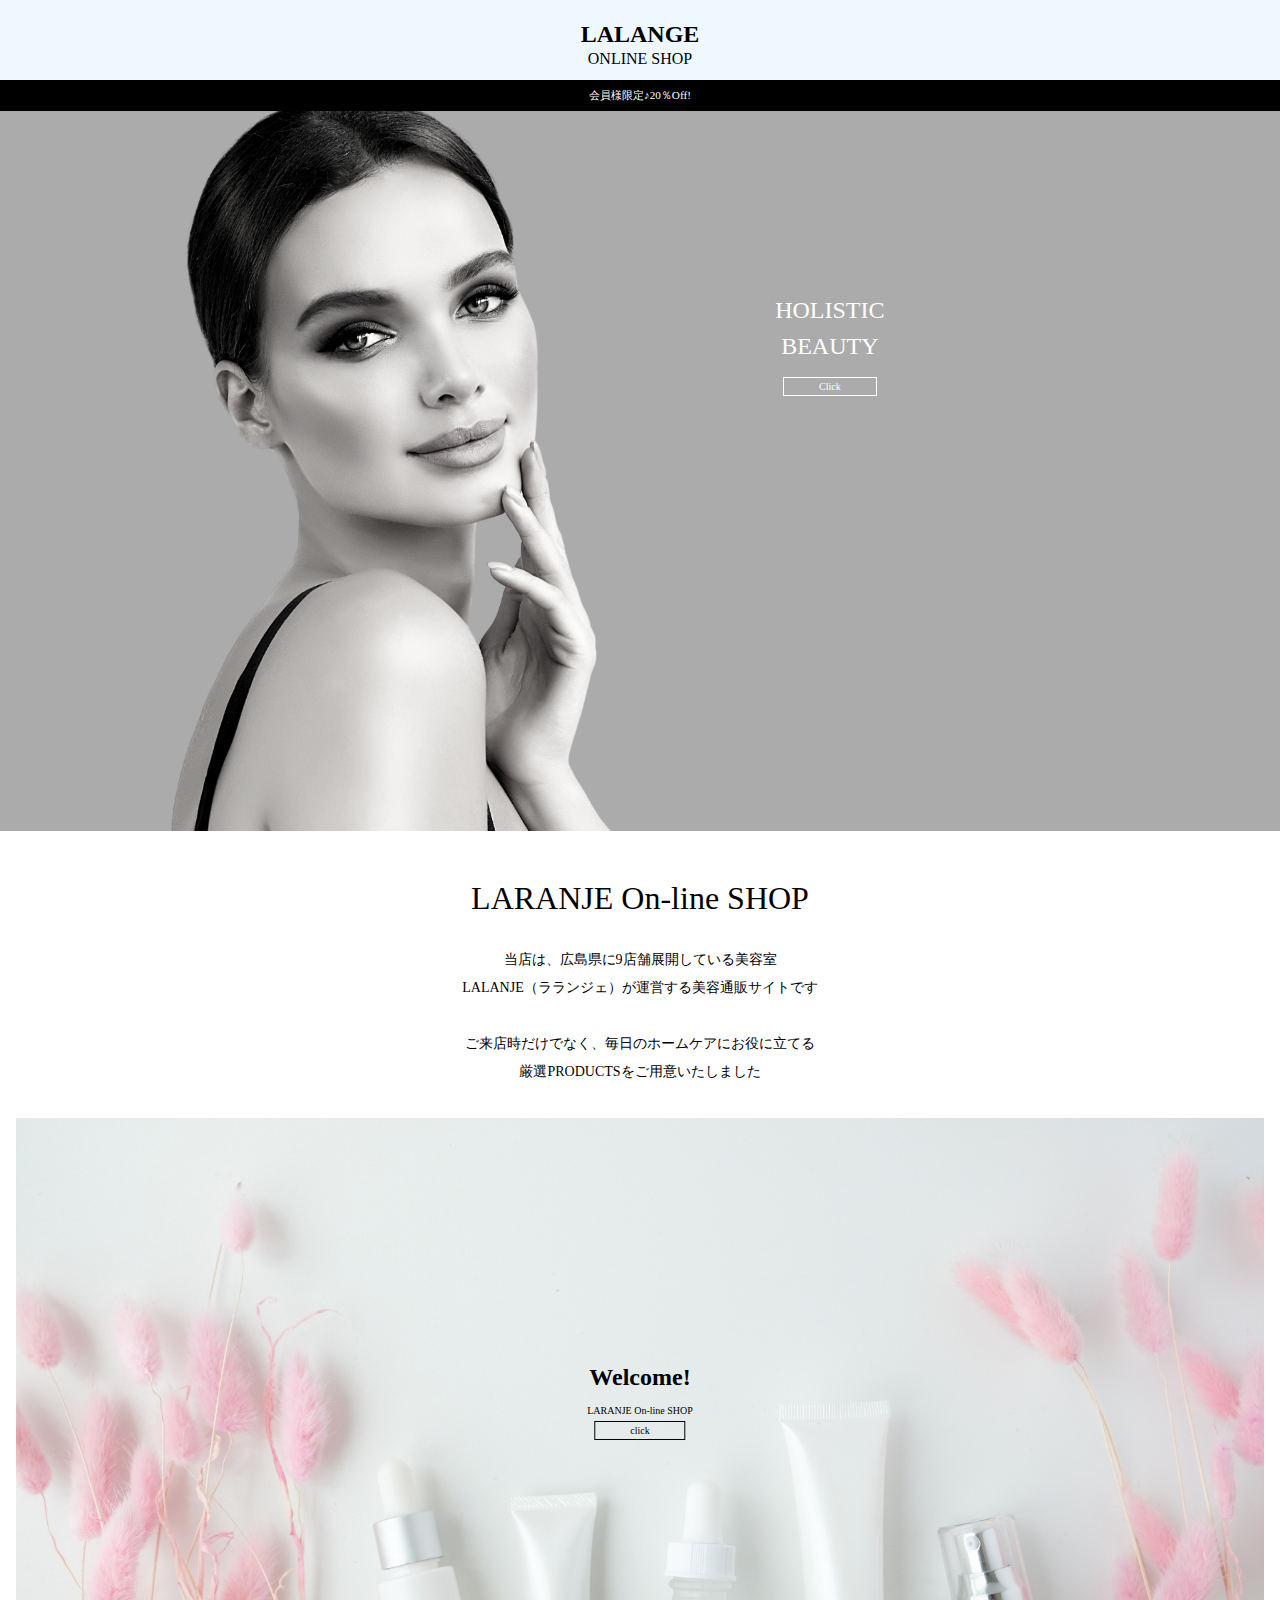
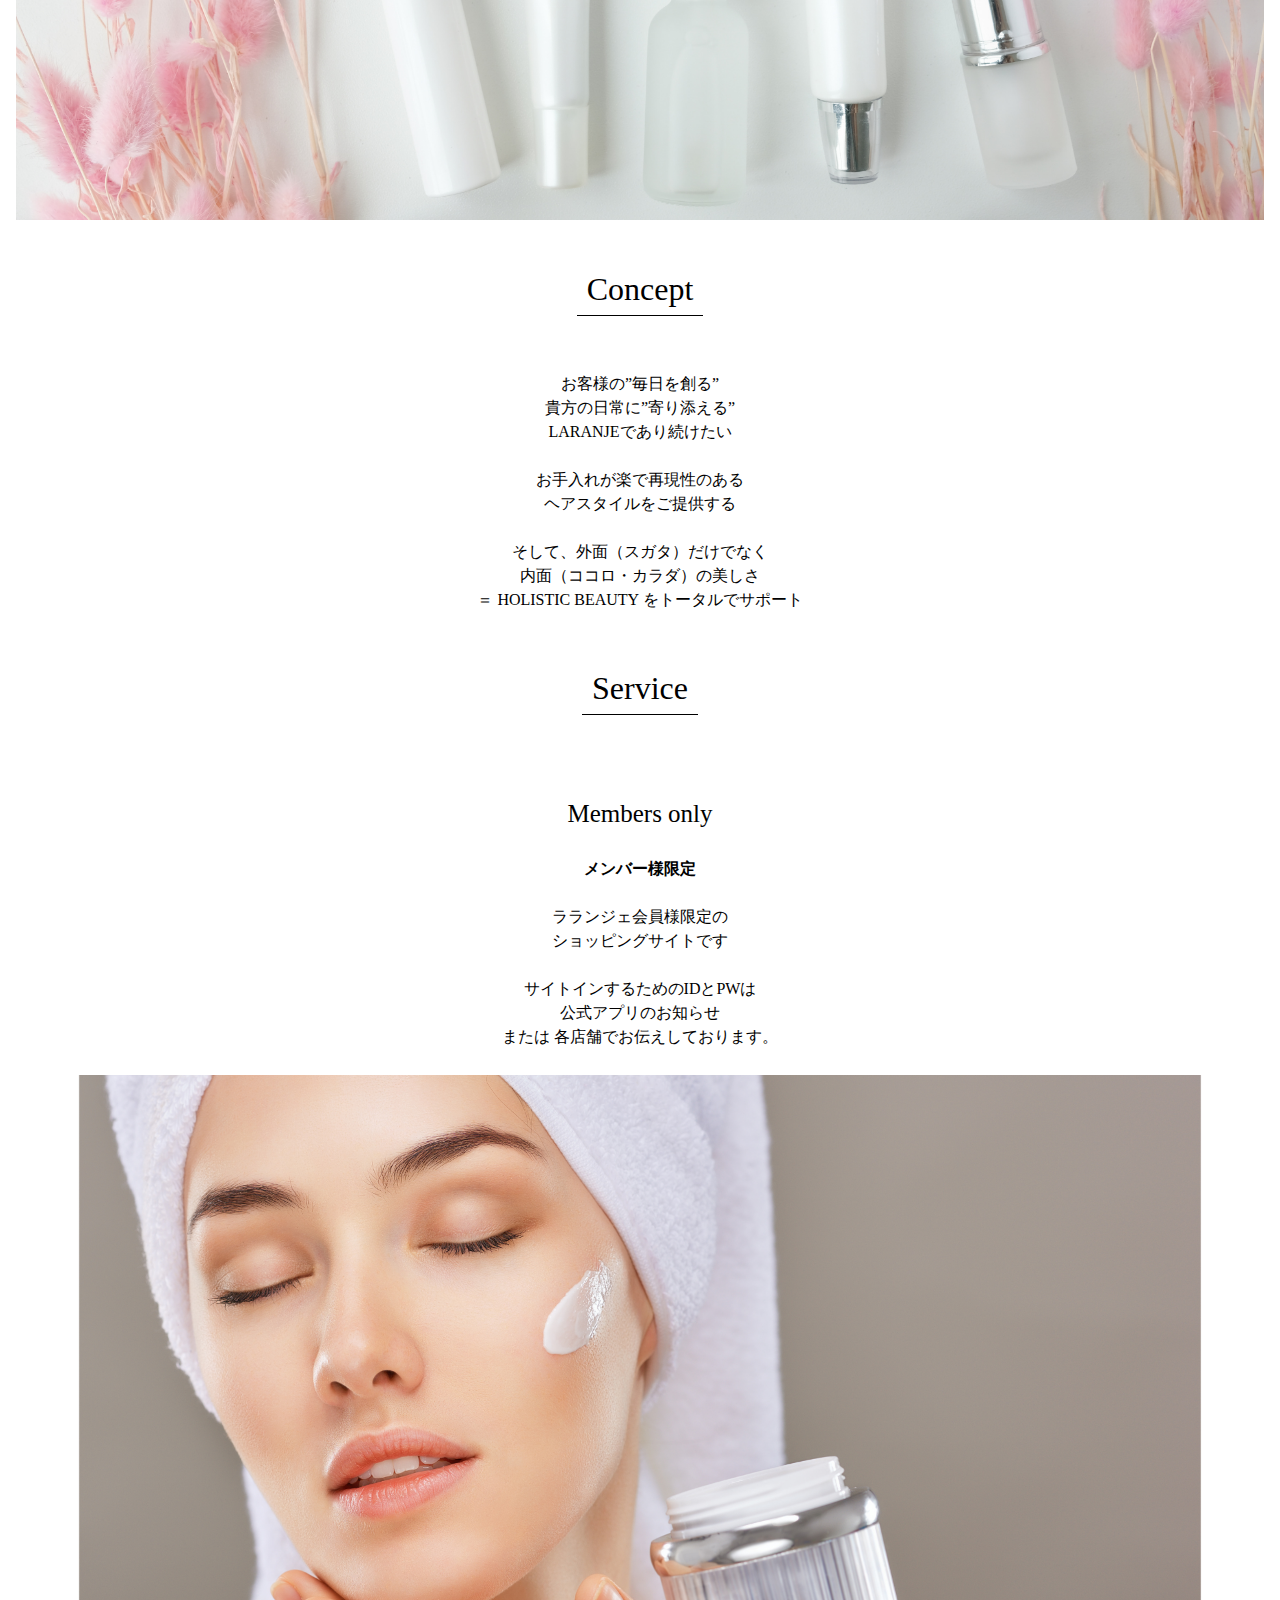
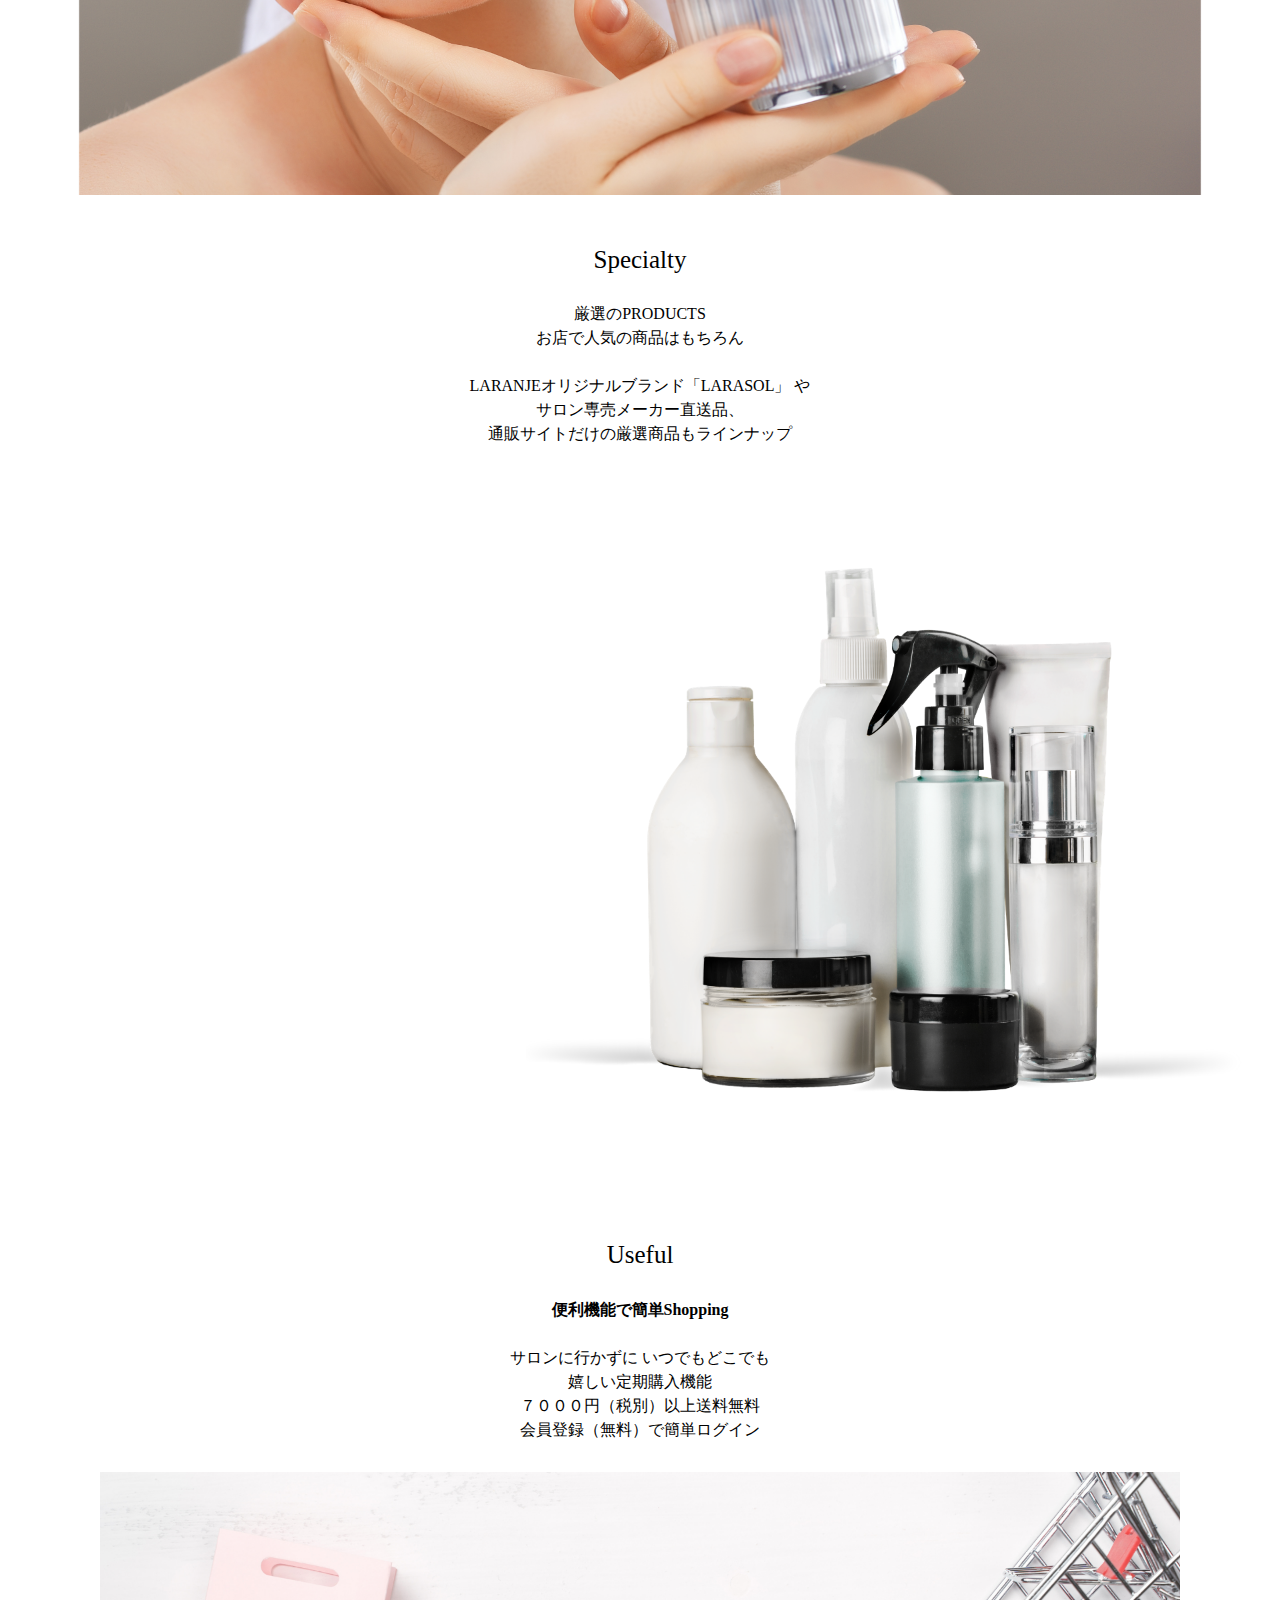
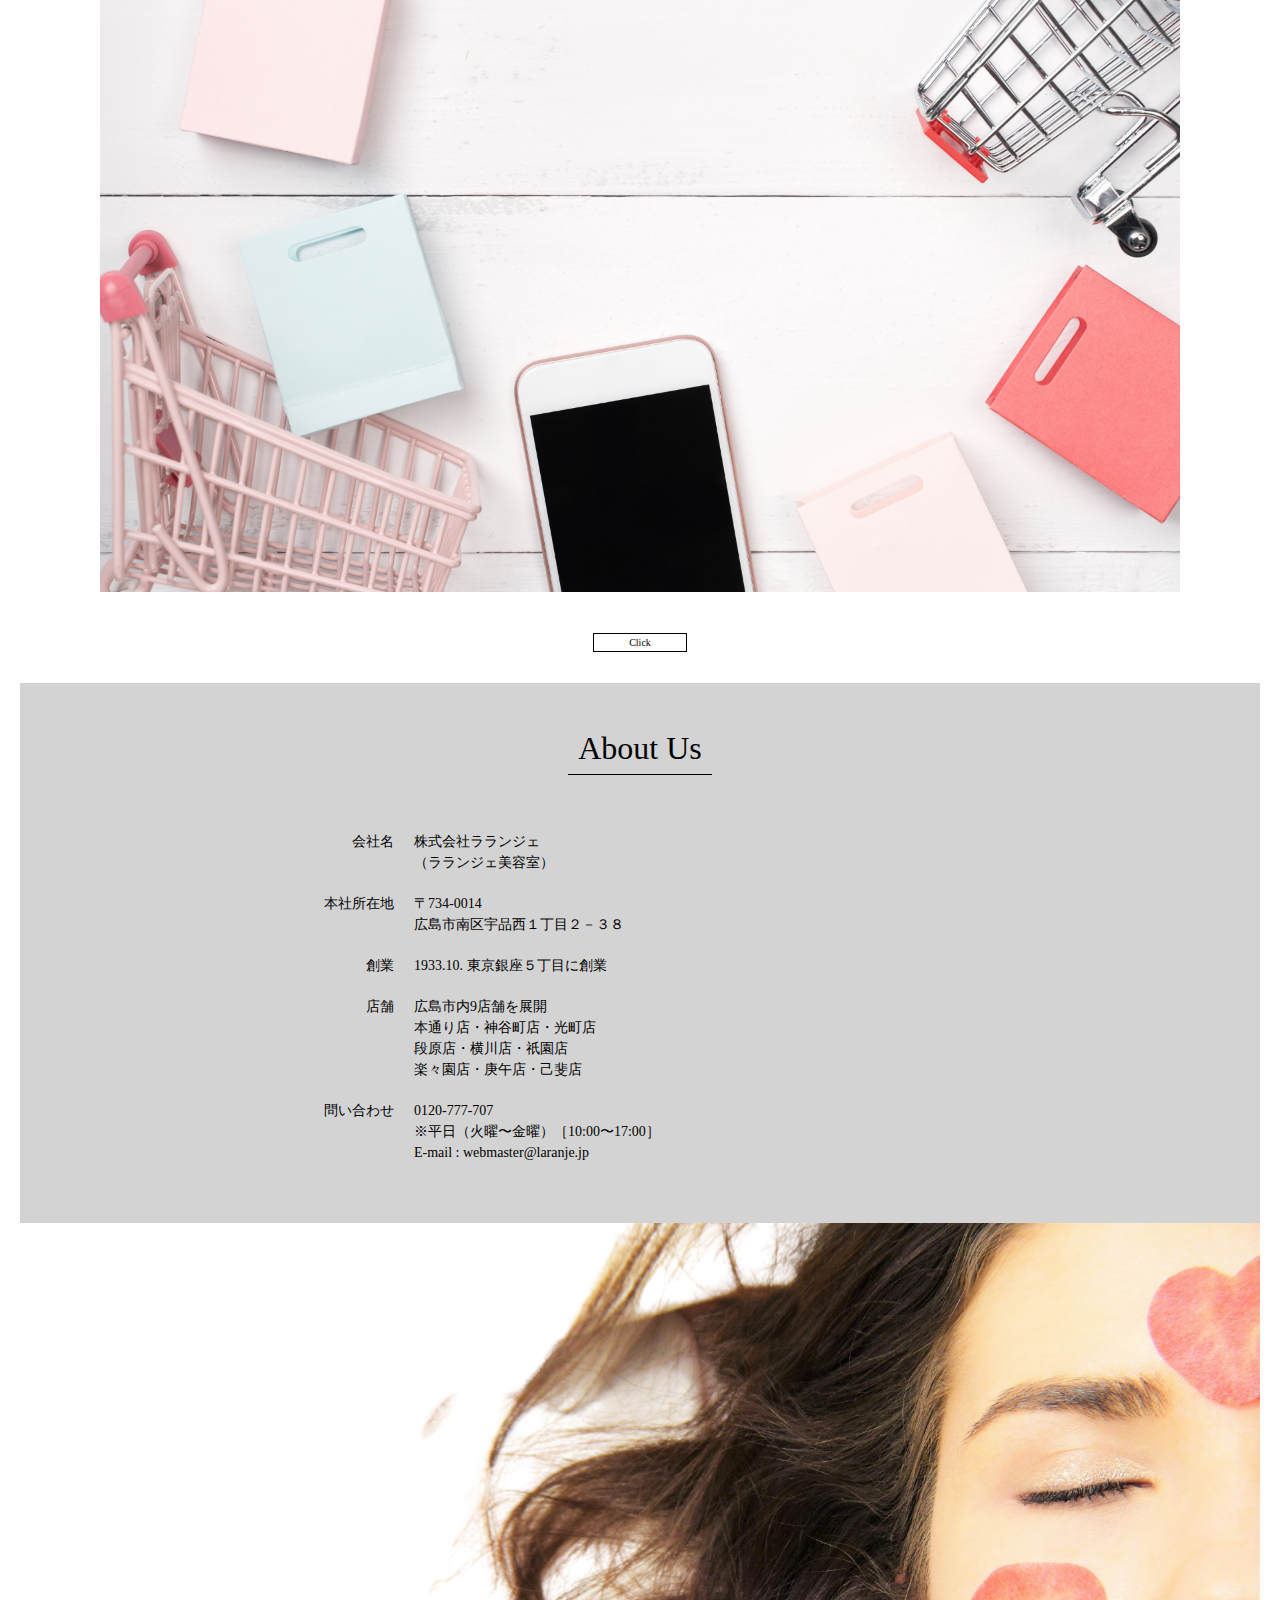
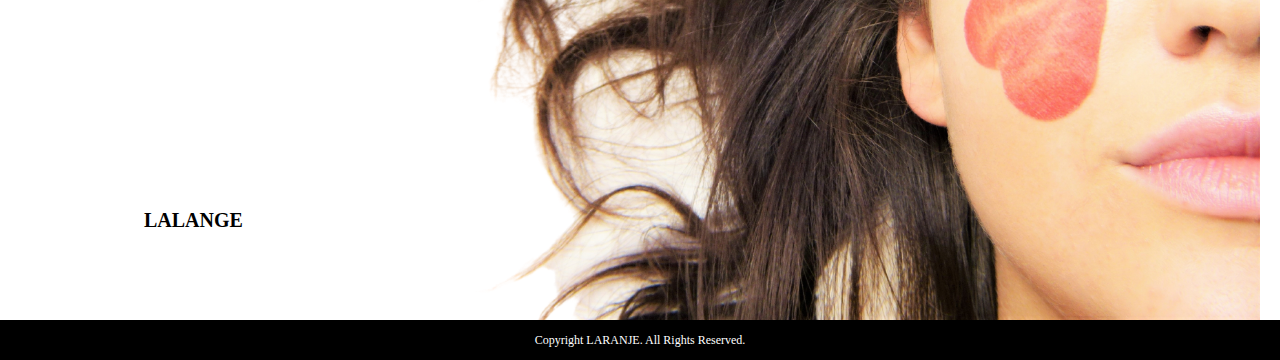
==== commit d85f3251: "footer" ====
--- a/LALANJE/index.html
+++ b/LALANJE/index.html
@@ -141,7 +141,15 @@
                     ※平日（火曜〜金曜）［10:00〜17:00］<br>
                     E-mail : webmaster@laranje.jp</p>
             </div>
-
+            <div class="about-us-img">
+                <img src="./images/footer-img.png" alt="">
+                <p>LALANGE</p>
+            </div>
+        </div>
+        <div class="footer">
+            <div class="footer-text">
+                <p>Copyright LARANJE. All Rights Reserved.</p>
+            </div>
         </div>
     </div>
 </body>
--- a/LALANJE/css/LALANJE.css
+++ b/LALANJE/css/LALANJE.css
@@ -171,7 +171,7 @@
 .about-us {
     background-color: lightgray;
     margin: 0 20px;
-    padding: 15px 0;
+    padding: 15px 0 0 0;
 }
 
 .about-us-text {
@@ -191,4 +191,31 @@
 .about-us-right {
     text-align: left;
     width: 70%;
+}
+
+.about-us-img {
+    width: 100%;
+    position: relative;
+}
+
+.about-us-img img{
+    width: 100%;
+    background-color: white;
+    vertical-align:top;
+    margin: 40px 0 0 0;
+}
+
+.about-us-img p{
+    position: absolute;
+    top: 85%;
+    left: 10%;
+    font-size: 20px;
+    font-weight: bold;
+}
+
+.footer-text {
+    font-size: 12px;
+    color: white;
+    background-color: black;
+    line-height: 40px;
 }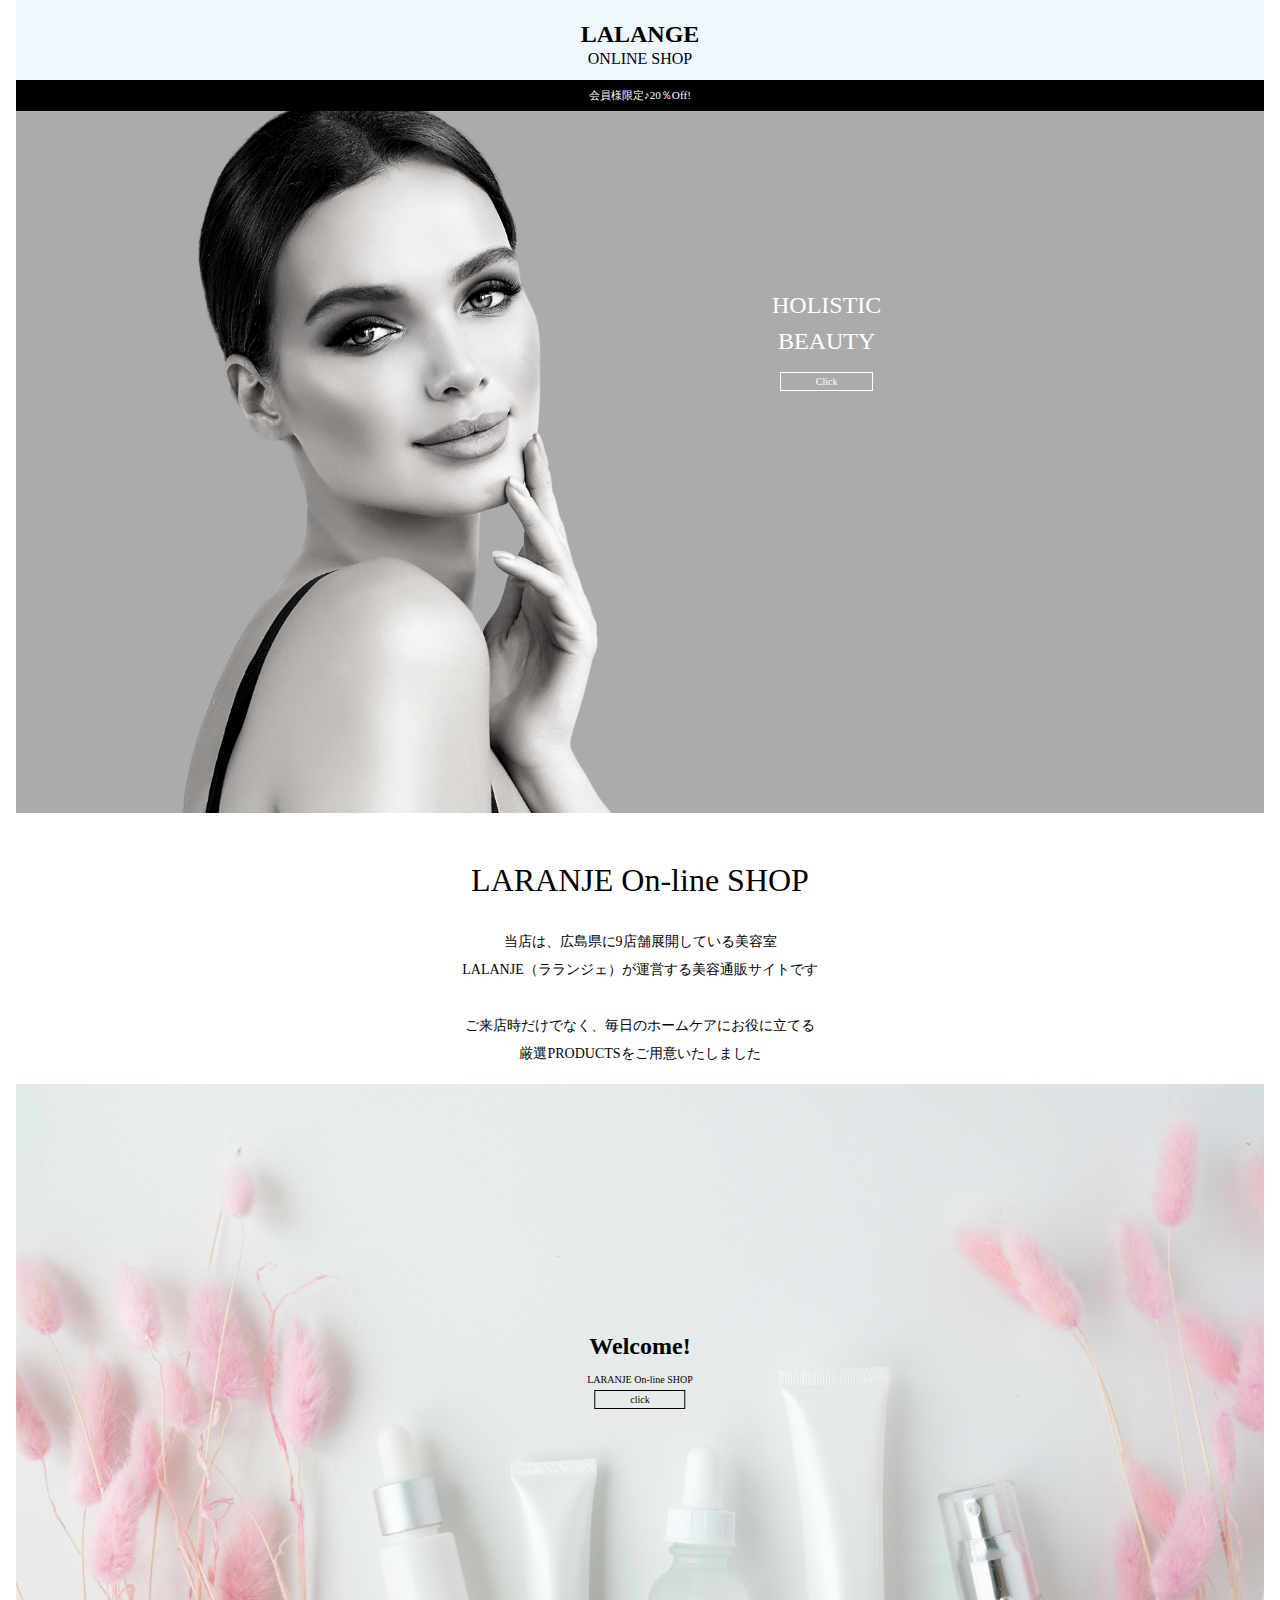
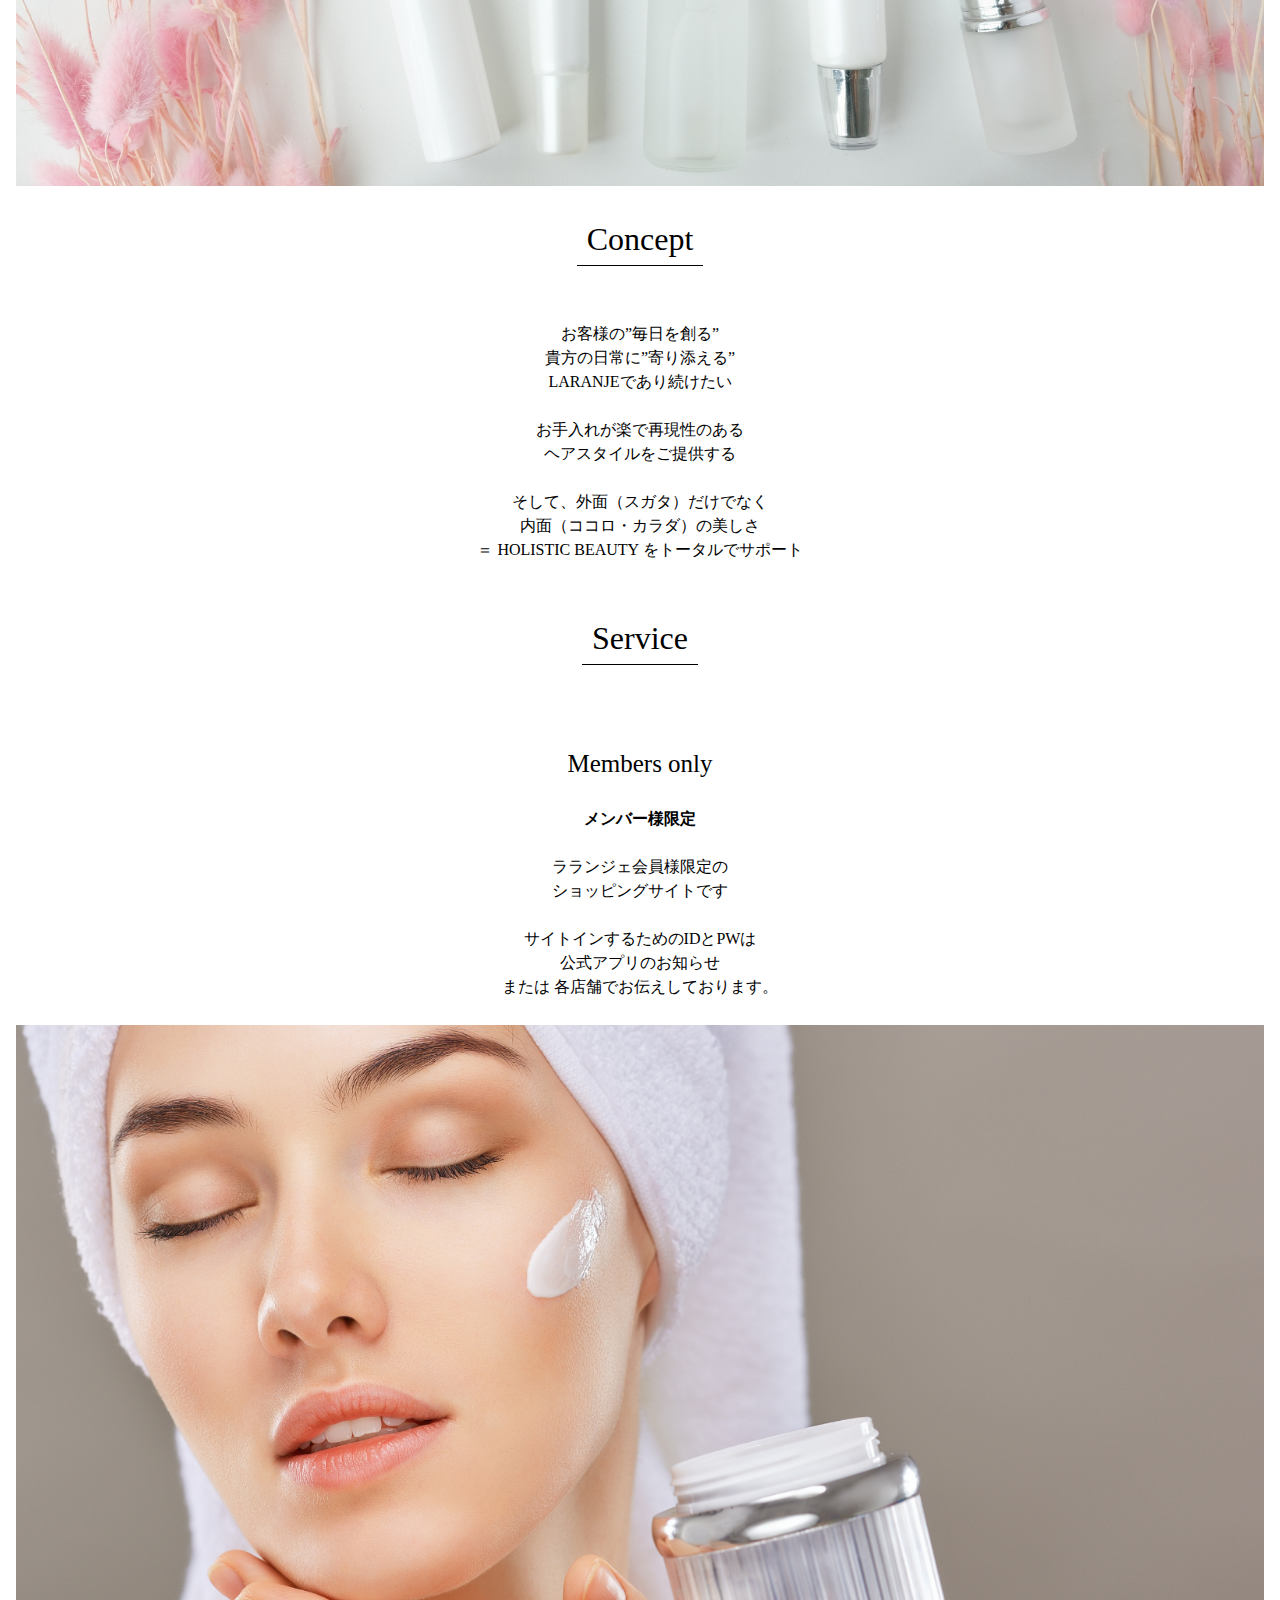
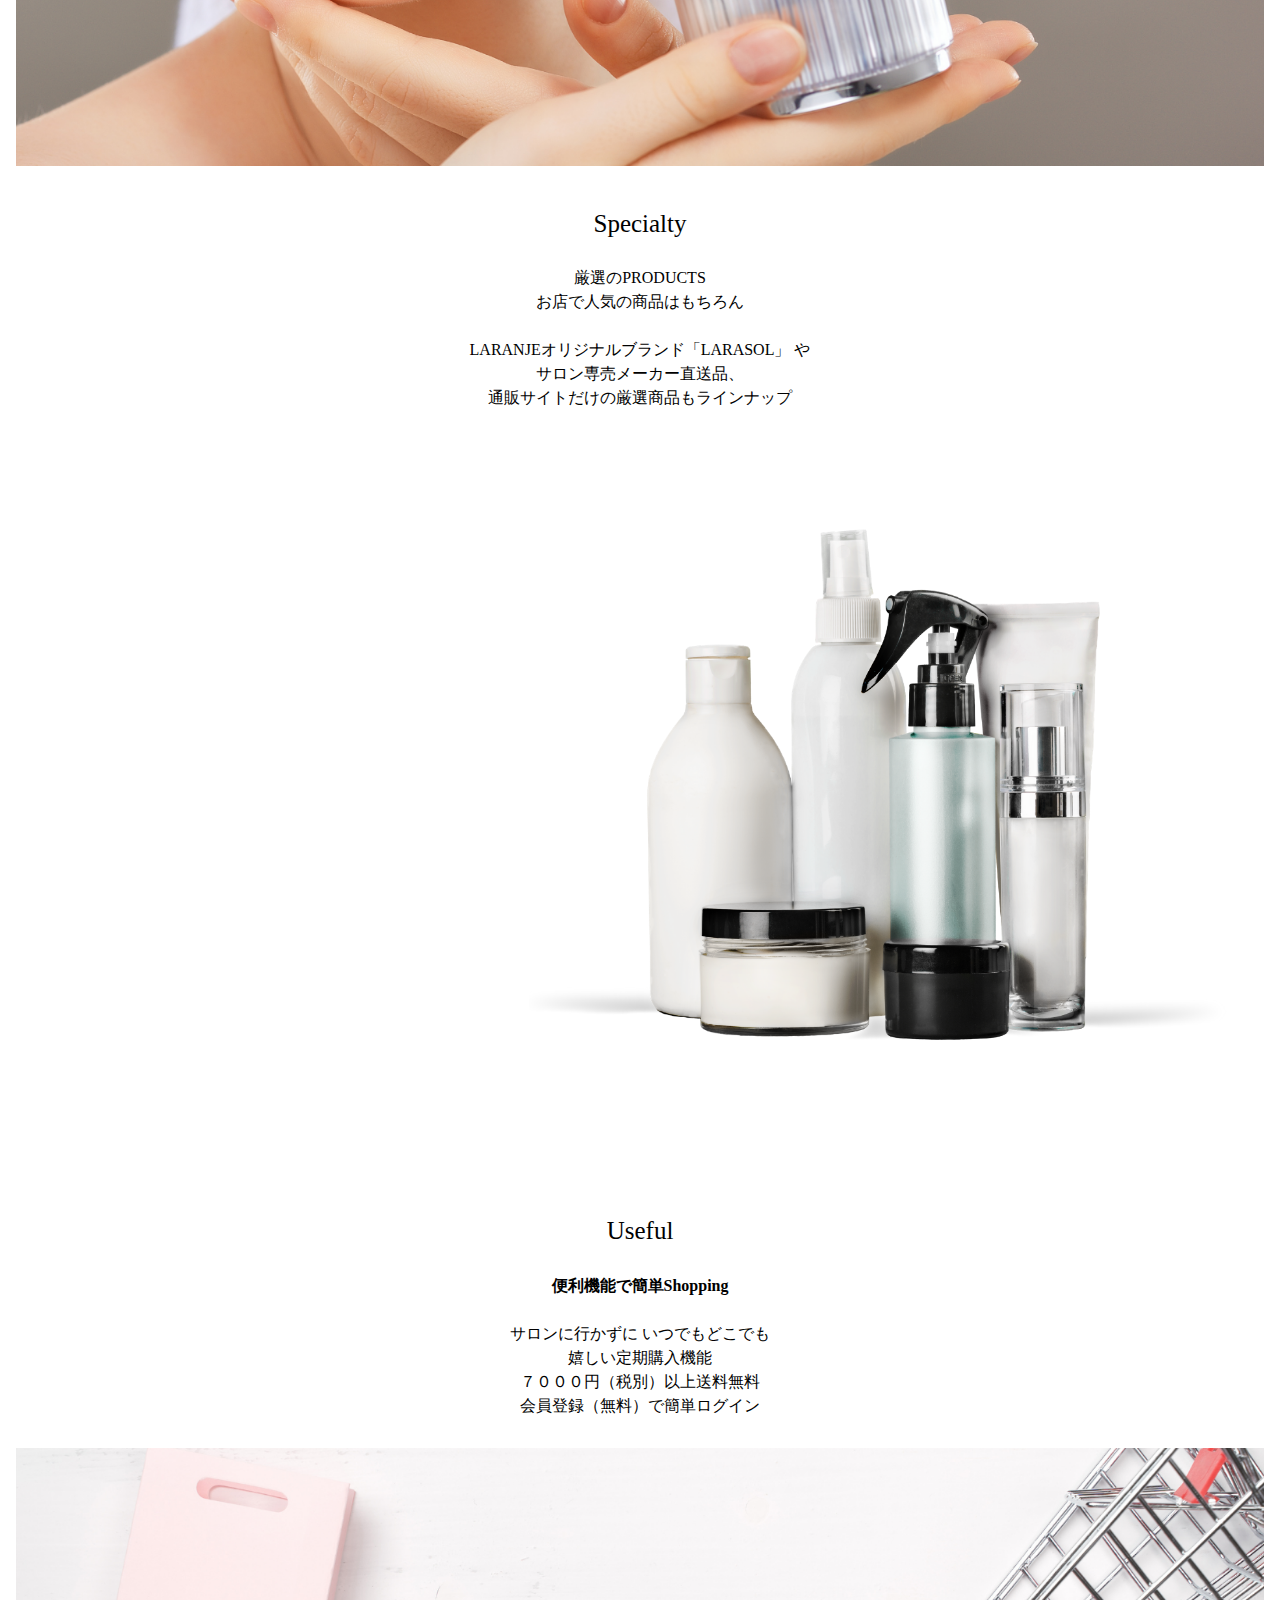
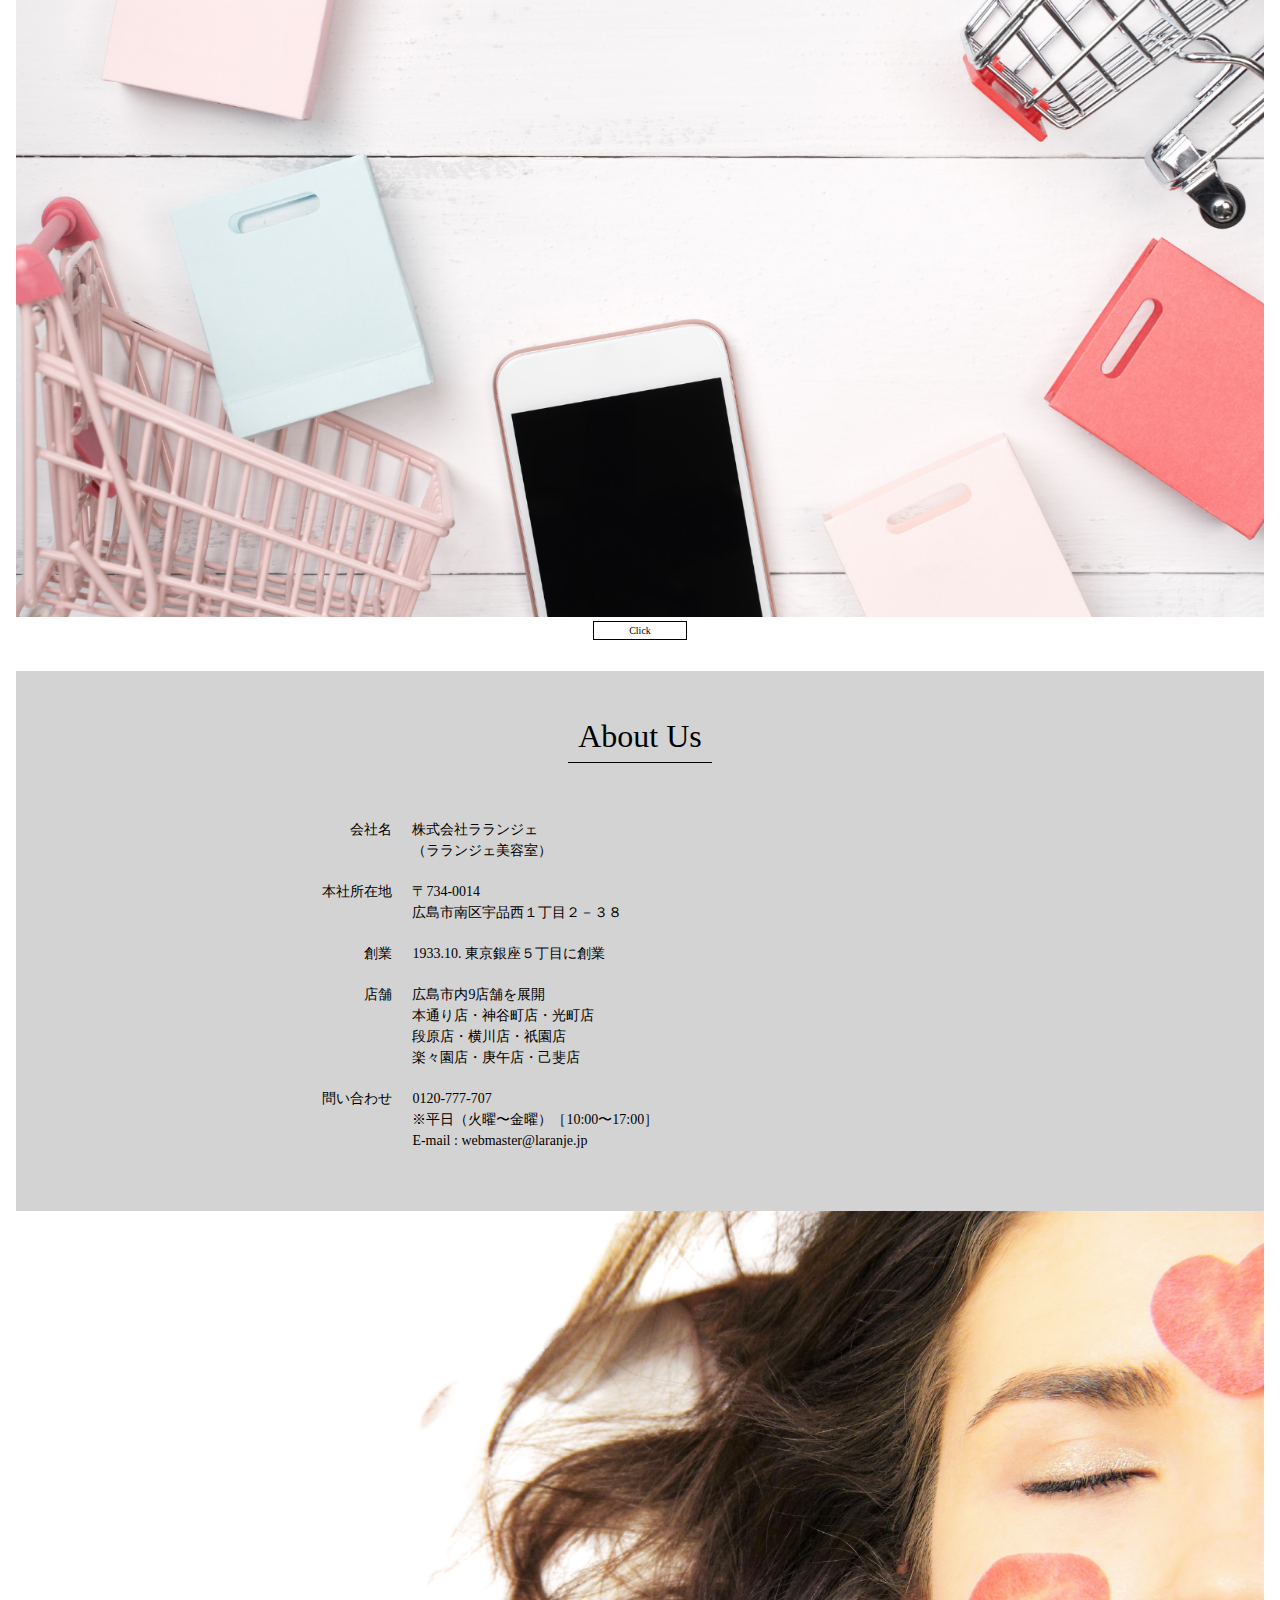
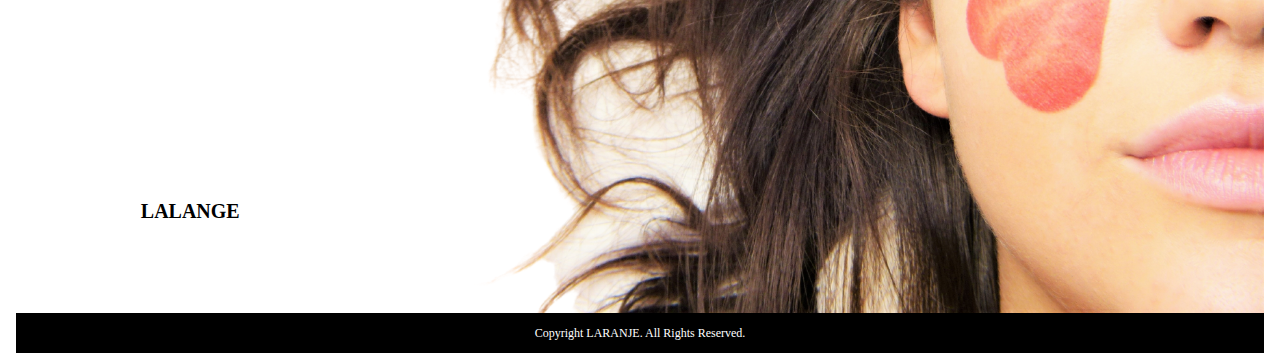
==== commit d3ef0ce5: "all" ====
--- a/LALANJE/index.html
+++ b/LALANJE/index.html
@@ -76,7 +76,9 @@
                     サイトインするためのIDとPWは<br>
                     公式アプリのお知らせ<br>
                     または 各店舗でお伝えしております。</p>
-                <img src="./images/members-only-img2.png" alt="">
+                <div class="concept-text-img">
+                    <img src="./images/members-only-img2.png" alt="">
+                </div>
             </div>
 
             <div class="specialty">
@@ -102,9 +104,10 @@
                     嬉しい定期購入機能<br>
                     ７０００円（税別）以上送料無料<br>
                     会員登録（無料）で簡単ログイン<br>
+                <div class="useful-img">
                     <img src="./images/Useful-img.png" alt="">
-
-                    <span class="click2">Click</span></p>
+                </div>
+                <span class="click2">Click</span></p>
             </div>
         </div>
         <div class="about-us">
--- a/LALANJE/css/LALANJE.css
+++ b/LALANJE/css/LALANJE.css
@@ -4,6 +4,7 @@
 
 .container {
     width: 100%;
+    padding:0 16px;
 }
 
 body {
@@ -87,7 +88,6 @@
 }
 
 .welcome-img {
-    padding:1rem;
     position: relative;
 }
 
@@ -147,6 +147,19 @@
     margin: 0 0 26px 0;
 }
 
+.concept-text-img {
+    width: 100%;
+    object-fit: cover;
+    padding:16px 0;
+    overflow: hidden;
+}
+
+
+.concept-text-img img {
+    width:  100%;
+    transform:scale(1.2,1.2);
+}
+
 .Specialty img {
     width: 100%;
 }
@@ -160,17 +173,27 @@
     font-size: 50px;
 }
 
-.useful img {
+.useful {
     margin: 30px 0 30px 0;
 }
 
+.useful-img {
+    width: 100%;
+    overflow: hidden;
+}
+
+.useful-img img {
+    width: 100%;
+    margin: 0 0 60px 0;
+    transform:scale(1.2,1.2);
+}
+
 .useful p {
-    margin: 0 0 30px 0 ;
+    margin: 0 0 30px 0;
 }
 
 .about-us {
     background-color: lightgray;
-    margin: 0 20px;
     padding: 15px 0 0 0;
 }
 
